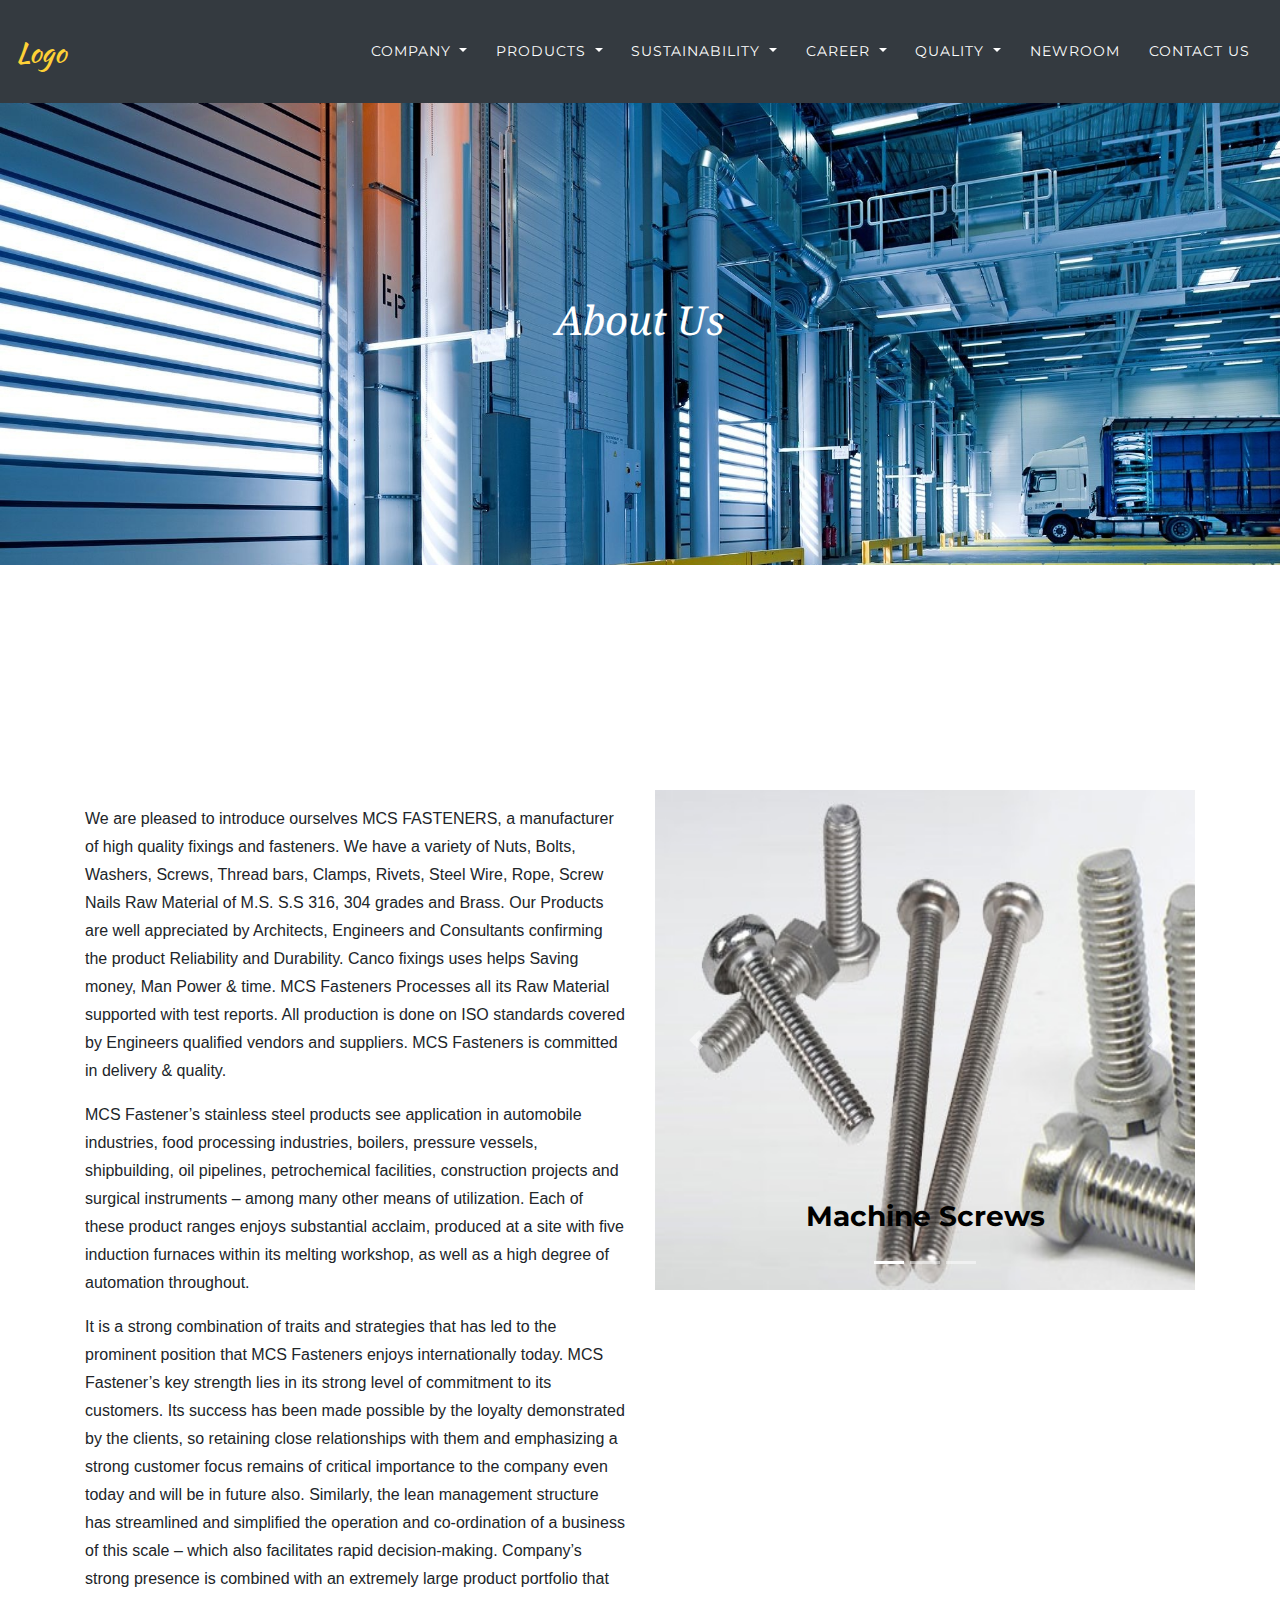
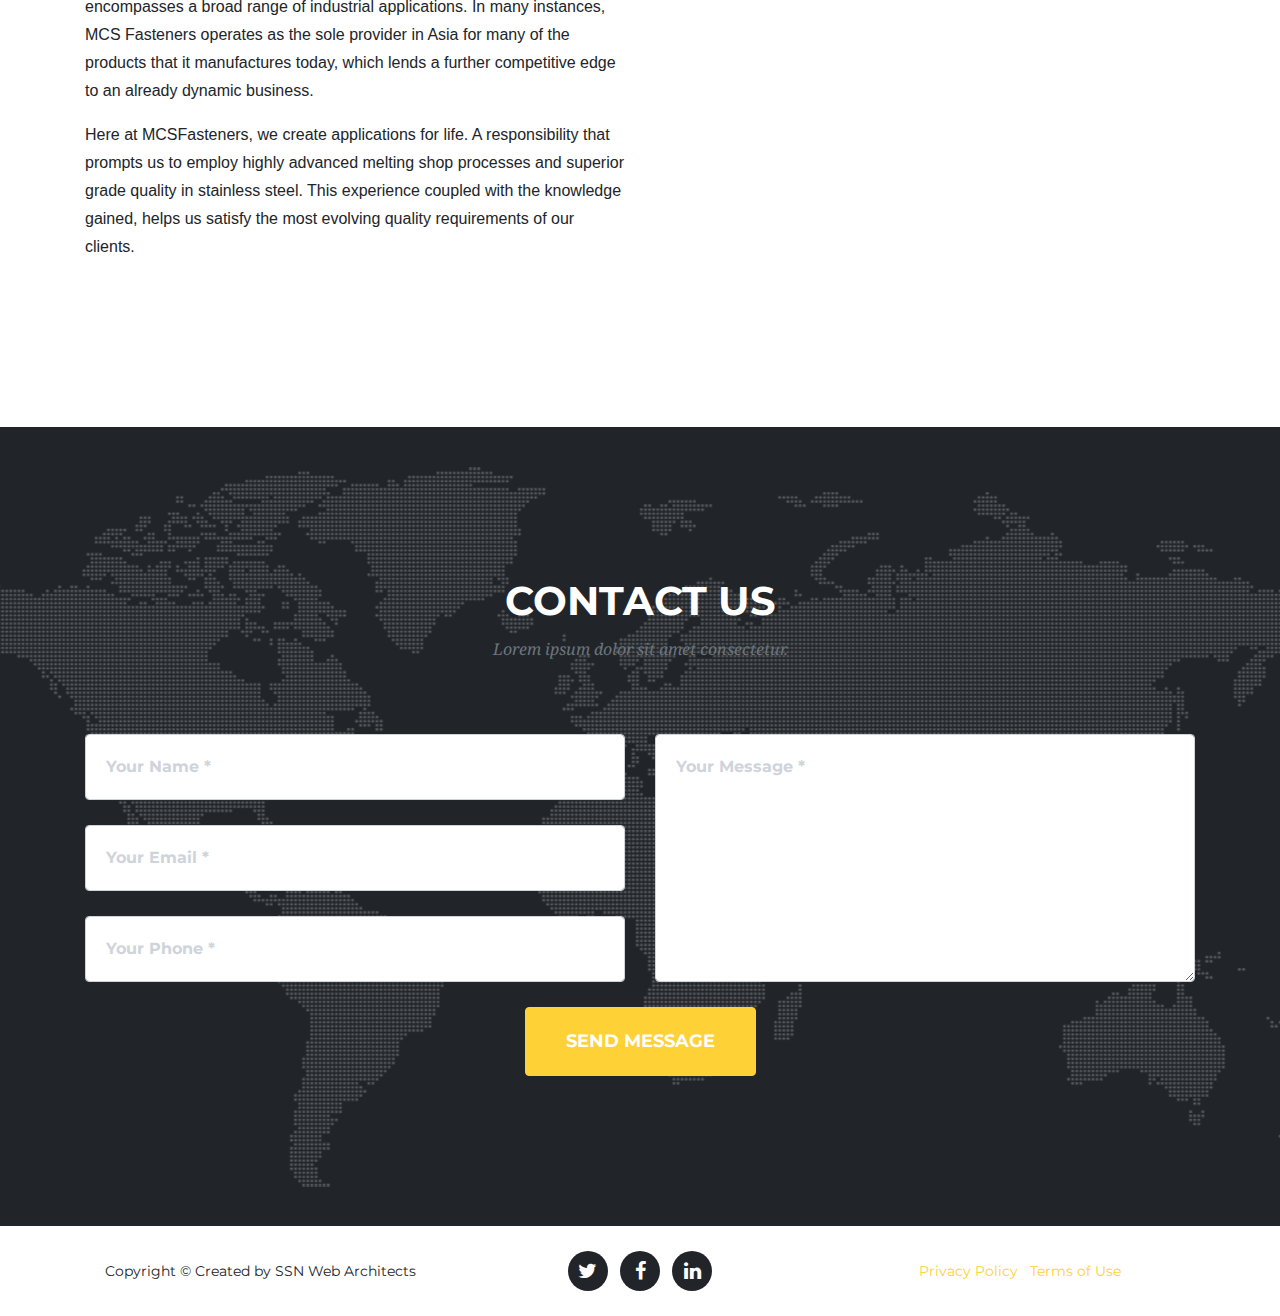
==== aboutus.html @ 5d130f18 "Changes done & Pages added" ====
<!DOCTYPE html>
<html lang="en">

  <head>
    <link rel="shortcut icon" type="image/png" href="img/logo.png"/>
    <meta charset="utf-8">
    <meta name="viewport" content="width=device-width, initial-scale=1, shrink-to-fit=no">
    <meta name="description" content="">
    <meta name="author" content="">

    <title>About us</title>

    <!-- Bootstrap core CSS -->
    <link href="vendor/bootstrap/css/bootstrap.min.css" rel="stylesheet">

    <!-- Custom fonts for this template -->
    <link href="vendor/font-awesome/css/font-awesome.min.css" rel="stylesheet" type="text/css">
    <link href="https://fonts.googleapis.com/css?family=Montserrat:400,700" rel="stylesheet" type="text/css">
    <link href='https://fonts.googleapis.com/css?family=Kaushan+Script' rel='stylesheet' type='text/css'>
    <link href='https://fonts.googleapis.com/css?family=Droid+Serif:400,700,400italic,700italic' rel='stylesheet' type='text/css'>
    <link href='https://fonts.googleapis.com/css?family=Roboto+Slab:400,100,300,700' rel='stylesheet' type='text/css'>

    <!-- Custom styles for this template -->
    <link href="css/agency.min.aboutus.css" rel="stylesheet">

  </head>

  <body id="page-top">

    <!-- Navigation -->
    <nav class="navbar navbar-expand-sm bg-dark navbar-dark fixed-top" id="mainNav">
      <!-- Brand -->
      <a class="navbar-brand js-scroll-trigger" href="index.html">Logo</a>


      <!-- Links -->
      <div class="collapse navbar-collapse" id="navbarResponsive">
      <ul class="navbar-nav text-uppercase ml-auto">
        <li class="nav-item dropdown">
          <a class="nav-link dropdown-toggle" href="#" id="navbardrop" data-toggle="dropdown">
            Company
          </a>
          <div class="dropdown-menu">
            <a class="dropdown-item js-scroll-trigger" href="#">About us</a>
            <a class="dropdown-item js-scroll-trigger" href="#">Our Vision</a>
            <a class="dropdown-item js-scroll-trigger" href="#">Our Managment</a>
            <a class="dropdown-item js-scroll-trigger" href="#">Our Milestone</a>
          </div>
        </li>
        <li class="nav-item dropdown">
          <a class="nav-link dropdown-toggle"  href="#" id="navbardrop" data-toggle="dropdown">
            Products
          </a>
          <div class="dropdown-menu">
            <a class="dropdown-item js-scroll-trigger" href="#">Product Range</a>
            <a class="dropdown-item js-scroll-trigger" href="#products">Stainless Steel Fasteners</a>
          </div>
        </li>

        <li class="nav-item dropdown">
          <a class="nav-link dropdown-toggle" href="#" id="navbardrop" data-toggle="dropdown">
            Sustainability
          </a>
          <div class="dropdown-menu">
            <a class="dropdown-item js-scroll-trigger" href="#">Infrastructure Development</a>
          </div>
        </li>

        <li class="nav-item dropdown">
          <a class="nav-link dropdown-toggle" href="#" id="navbardrop" data-toggle="dropdown">
            Career
          </a>
          <div class="dropdown-menu">
            <a class="dropdown-item js-scroll-trigger" href="#">Vision & Mission</a>
            <a class="dropdown-item js-scroll-trigger" href="#">HR values</a>
            <a class="dropdown-item js-scroll-trigger" href="#">Working with us</a>
          </div>
        </li>

        <li class="nav-item dropdown">
          <a class="nav-link dropdown-toggle" href="#" id="navbardrop" data-toggle="dropdown">
            Quality
          </a>
          <div class="dropdown-menu">
            <a class="dropdown-item js-scroll-trigger" href="#">Awards</a>
            <a class="dropdown-item js-scroll-trigger" href="#">Our Quality</a>
          </div>
        </li>

        <!-- Dropdown -->
        <li class="nav-item">
          <a class="nav-link js-scroll-trigger" href="#">Newroom</a>
        </li>
        <li class="nav-item">
          <a class="nav-link js-scroll-trigger" href="#">Contact us</a>
        </li>
      </ul>
      <div>
    </nav>

    <!-- Header -->
    <header class="masthead">
      <div class="container">
        <div class="intro-text">
          <div class="intro-lead-in">About Us</div>
          <!--
          <div class="intro-heading text-uppercase"></div>
          <a class="btn btn-primary btn-xl text-uppercase js-scroll-trigger" href="#services">Tell Me More</a>
        </div>
      -->
      </div>
    </header>

    <!-- Services -->
    <section id="services">
      <div class="container">
        <div class="row">
          <div class="col-lg-12 text-center">
            <h2 class="section-heading text-uppercase"></h2>
            <h3 class="section-subheading text-muted"></h3>
          </div>
        </div>
        <div class="row ">
          <div class="col-md-6">
            <h4 class="service-heading text-center"></h4>
            <p>
              We are pleased to introduce ourselves MCS FASTENERS, a manufacturer of high quality fixings and fasteners. We have a variety of Nuts, Bolts, Washers, Screws, Thread bars, Clamps, Rivets, Steel Wire, Rope, Screw Nails Raw Material of M.S. S.S 316, 304 grades and Brass. Our Products are well appreciated by Architects, Engineers and Consultants confirming the product Reliability and Durability. Canco fixings uses helps Saving money, Man Power & time. MCS Fasteners Processes all its Raw Material supported with test reports. All production is done on ISO standards covered by Engineers qualified vendors and suppliers. MCS Fasteners is committed in delivery & quality.
              <p>
                MCS Fastener’s stainless steel products see application in automobile industries, food processing industries, boilers, pressure vessels, shipbuilding, oil pipelines, petrochemical facilities, construction projects and surgical instruments – among many other means of utilization. Each of these product ranges enjoys substantial acclaim, produced at a site with five induction furnaces within its melting workshop, as well as a high degree of automation throughout.
              </p>
              <p>
                It is a strong combination of traits and strategies that has led to the prominent position that MCS Fasteners enjoys internationally today. MCS Fastener’s key strength lies in its strong level of commitment to its customers. Its success has been made possible by the loyalty demonstrated by the clients, so retaining close relationships with them and emphasizing a strong customer focus remains of critical importance to the company even today and will be in future also. Similarly, the lean management structure has streamlined and simplified the operation and co-ordination of a business of this scale – which also facilitates rapid decision-making. Company’s strong presence is combined with an extremely large product portfolio that encompasses a broad range of industrial applications. In many instances, MCS Fasteners operates as the sole provider in Asia for many of the products that it manufactures today, which lends a further competitive edge to an already dynamic business.
              </p>
              <p>
                Here at MCSFasteners, we create applications for life. A responsibility that prompts us to employ highly advanced melting shop processes and superior grade quality in stainless steel.  This experience coupled with the knowledge gained, helps us satisfy the most evolving quality requirements of our clients.
              </p>
          </div>
          <div class="col-md-6">
            <div id="demo" class="carousel slide" data-ride="carousel">
      <ul class="carousel-indicators">
        <li data-target="#demo" data-slide-to="0" class="active"></li>
        <li data-target="#demo" data-slide-to="1"></li>
        <li data-target="#demo" data-slide-to="2"></li>
      </ul>
      <div class="carousel-inner">
        <div class="carousel-item active">
          <img src="img/machinescrews.jpg" alt="Los Angeles" width="1100" height="500">
          <div class="carousel-caption">
            <h3 style="color:black">Machine Screws</h3>
            <p></p>
          </div>
        </div>
        <div class="carousel-item">
          <img src="img/studs.jpg" alt="New York" width="1100" height="500">
          <div class="carousel-caption">
            <h3>Studs</h3>
            <p></p>
          </div>
        </div>
        <div class="carousel-item">
          <img src="img/selftappingscrews.jpg" alt="Chicago" width="1100" height="500">
          <div class="carousel-caption">
            <h3>Self-Tapping Screws</h3>
            <p></p>
          </div>
        </div>
        <div class="carousel-item">
          <img src="img/rivets.png" alt="Chicago" width="1100" height="500">
          <div class="carousel-caption">
            <h3 style="color:black">Rivets, Nuts & Washers</h3>
            <p></p>
          </div>
        </div>
        <div class="carousel-item">
          <img src="img/hex.jpg" alt="New York" width="1100" height="500">
          <div class="carousel-caption">
            <h3>Hex Bolts</h3>
            <p></p>
          </div>
        </div>
      </div>
      <a class="carousel-control-prev" href="#demo" data-slide="prev">
        <span class="carousel-control-prev-icon"></span>
      </a>
      <a class="carousel-control-next" href="#demo" data-slide="next">
        <span class="carousel-control-next-icon"></span>
      </a>
    </div>
          </div>
        </div>
      </div>
    </section>



    <!-- Contact -->
    <section id="contact">
      <div class="container">
        <div class="row">
          <div class="col-lg-12 text-center">
            <h2 class="section-heading text-uppercase">Contact Us</h2>
            <h3 class="section-subheading text-muted">Lorem ipsum dolor sit amet consectetur.</h3>
          </div>
        </div>
        <div class="row">
          <div class="col-lg-12">
            <form id="contactForm" name="sentMessage" novalidate="novalidate">
              <div class="row">
                <div class="col-md-6">
                  <div class="form-group">
                    <input class="form-control" id="name" type="text" placeholder="Your Name *" required="required" data-validation-required-message="Please enter your name.">
                    <p class="help-block text-danger"></p>
                  </div>
                  <div class="form-group">
                    <input class="form-control" id="email" type="email" placeholder="Your Email *" required="required" data-validation-required-message="Please enter your email address.">
                    <p class="help-block text-danger"></p>
                  </div>
                  <div class="form-group">
                    <input class="form-control" id="phone" type="tel" placeholder="Your Phone *" required="required" data-validation-required-message="Please enter your phone number.">
                    <p class="help-block text-danger"></p>
                  </div>
                </div>
                <div class="col-md-6">
                  <div class="form-group">
                    <textarea class="form-control" id="message" placeholder="Your Message *" required="required" data-validation-required-message="Please enter a message."></textarea>
                    <p class="help-block text-danger"></p>
                  </div>
                </div>
                <div class="clearfix"></div>
                <div class="col-lg-12 text-center">
                  <div id="success"></div>
                  <button id="sendMessageButton" class="btn btn-primary btn-xl text-uppercase" type="submit">Send Message</button>
                </div>
              </div>
            </form>
          </div>
        </div>
      </div>
    </section>

    <!-- Footer -->
    <footer>
      <div class="container">
        <div class="row">
          <div class="col-md-4">
            <span class="copyright">Copyright &copy; Created by SSN Web Architects</span>
          </div>
          <div class="col-md-4">
            <ul class="list-inline social-buttons">
              <li class="list-inline-item">
                <a href="#">
                  <i class="fa fa-twitter"></i>
                </a>
              </li>
              <li class="list-inline-item">
                <a href="#">
                  <i class="fa fa-facebook"></i>
                </a>
              </li>
              <li class="list-inline-item">
                <a href="#">
                  <i class="fa fa-linkedin"></i>
                </a>
              </li>
            </ul>
          </div>
          <div class="col-md-4">
            <ul class="list-inline quicklinks">
              <li class="list-inline-item">
                <a href="#">Privacy Policy</a>
              </li>
              <li class="list-inline-item">
                <a href="#">Terms of Use</a>
              </li>
            </ul>
          </div>
        </div>
      </div>
    </footer>

    <!-- Facilities Modals -->



    <!-- Bootstrap core JavaScript -->
    <script src="vendor/jquery/jquery.min.js"></script>
    <script src="vendor/bootstrap/js/bootstrap.bundle.min.js"></script>

    <!-- Plugin JavaScript -->
    <script src="vendor/jquery-easing/jquery.easing.min.js"></script>

    <!-- Contact form JavaScript -->
    <script src="js/jqBootstrapValidation.js"></script>
    <script src="js/contact_me.js"></script>

    <!-- Custom scripts for this template -->
    <script src="js/agency.min.js"></script>

  </body>

</html>
---- css/agency.min.aboutus.css ----
*/body{overflow-x:hidden;font-family:'Roboto Slab','Helvetica Neue',Helvetica,Arial,sans-serif}p{line-height:1.75}a{color:#fed136}a:hover{color:#fec503}.text-primary{color:#fed136!important}h1,h2,h3,h4,h5,h6{font-weight:700;font-family:Montserrat,'Helvetica Neue',Helvetica,Arial,sans-serif}section{padding:100px 0}section h2.section-heading{font-size:40px;margin-top:0;margin-bottom:15px}section h3.section-subheading{font-size:16px;font-weight:400;font-style:italic;margin-bottom:75px;text-transform:none;font-family:'Droid Serif','Helvetica Neue',Helvetica,Arial,sans-serif}@media (min-width:768px){section{padding:150px 0}}.btn{font-family:Montserrat,'Helvetica Neue',Helvetica,Arial,sans-serif;font-weight:700}.btn-xl{font-size:18px;padding:20px 40px}.btn-primary{background-color:#fed136;border-color:#fed136}.btn-primary:active,.btn-primary:focus,.btn-primary:hover{background-color:#fec810!important;border-color:#fec810!important;color:#fff}.btn-primary:active,.btn-primary:focus{box-shadow:0 0 0 .2rem rgba(254,209,55,.5)!important}::-moz-selection{background:#fed136;text-shadow:none}::selection{background:#fed136;text-shadow:none}img::selection{background:0 0}img::-moz-selection{background:0 0}#mainNav{background-color:#212529}#mainNav .navbar-toggler{font-size:12px;right:0;padding:13px;text-transform:uppercase;color:#fff;border:0;background-color:#fed136;font-family:Montserrat,'Helvetica Neue',Helvetica,Arial,sans-serif}#mainNav .navbar-brand{color:#fed136;font-family:'Kaushan Script','Helvetica Neue',Helvetica,Arial,cursive}#mainNav .navbar-brand.active,#mainNav .navbar-brand:active,#mainNav .navbar-brand:focus,#mainNav .navbar-brand:hover{color:#fec503}#mainNav .navbar-nav .nav-item .nav-link{font-size:90%;font-weight:400;padding:.75em 0;letter-spacing:1px;color:#fff;font-family:Montserrat,'Helvetica Neue',Helvetica,Arial,sans-serif}#mainNav .navbar-nav .nav-item .nav-link.active,#mainNav .navbar-nav .nav-item .nav-link:hover{color:#fed136}@media (min-width:992px){#mainNav{padding-top:25px;padding-bottom:25px;-webkit-transition:padding-top .3s,padding-bottom .3s;-moz-transition:padding-top .3s,padding-bottom .3s;transition:padding-top .3s,padding-bottom .3s;border:none;background-color:transparent}#mainNav .navbar-brand{font-size:1.75em;-webkit-transition:all .3s;-moz-transition:all .3s;transition:all .3s}#mainNav .navbar-nav .nav-item .nav-link{padding:1.1em 1em!important}#mainNav.navbar-shrink{padding-top:0;padding-bottom:0;background-color:#212529}#mainNav.navbar-shrink .navbar-brand{font-size:1.25em;padding:12px 0}}header.masthead{text-align:center;color:#fff;background-image:url(../img/infra.jpg);background-repeat:no-repeat;background-attachment:scroll;background-position:center center;-webkit-background-size:cover;-moz-background-size:cover;-o-background-size:cover;background-size:cover}header.masthead .intro-text{padding-top:150px;padding-bottom:100px}header.masthead .intro-text .intro-lead-in{font-size:22px;font-style:italic;line-height:22px;margin-bottom:25px;font-family:'Droid Serif','Helvetica Neue',Helvetica,Arial,sans-serif}header.masthead .intro-text .intro-heading{font-size:50px;font-weight:700;line-height:50px;margin-bottom:25px;font-family:Montserrat,'Helvetica Neue',Helvetica,Arial,sans-serif}@media (min-width:768px){header.masthead .intro-text{padding-top:300px;padding-bottom:200px}header.masthead .intro-text .intro-lead-in{font-size:40px;font-style:italic;line-height:40px;margin-bottom:25px;font-family:'Droid Serif','Helvetica Neue',Helvetica,Arial,sans-serif}header.masthead .intro-text .intro-heading{font-size:75px;font-weight:700;line-height:75px;margin-bottom:50px;font-family:Montserrat,'Helvetica Neue',Helvetica,Arial,sans-serif}}.service-heading{margin:15px 0;text-transform:none}#portfolio .portfolio-item{right:0;margin:0 0 15px}#portfolio .portfolio-item .portfolio-link{position:relative;display:block;max-width:400px;margin:0 auto;cursor:pointer}#portfolio .portfolio-item .portfolio-link .portfolio-hover{position:absolute;width:100%;height:100%;-webkit-transition:all ease .5s;-moz-transition:all ease .5s;transition:all ease .5s;opacity:0;background:rgba(254,209,54,.9)}#portfolio .portfolio-item .portfolio-link .portfolio-hover:hover{opacity:1}#portfolio .portfolio-item .portfolio-link .portfolio-hover .portfolio-hover-content{font-size:20px;position:absolute;top:50%;width:100%;height:20px;margin-top:-12px;text-align:center;color:#fff}#portfolio .portfolio-item .portfolio-link .portfolio-hover .portfolio-hover-content i{margin-top:-12px}#portfolio .portfolio-item .portfolio-link .portfolio-hover .portfolio-hover-content h3,#portfolio .portfolio-item .portfolio-link .portfolio-hover .portfolio-hover-content h4{margin:0}#portfolio .portfolio-item .portfolio-caption{max-width:400px;margin:0 auto;padding:25px;text-align:center;background-color:#fff}#portfolio .portfolio-item .portfolio-caption h4{margin:0;text-transform:none}#portfolio .portfolio-item .portfolio-caption p{font-size:16px;font-style:italic;margin:0;font-family:'Droid Serif','Helvetica Neue',Helvetica,Arial,sans-serif}#portfolio *{z-index:2}@media (min-width:767px){#portfolio .portfolio-item{margin:0 0 30px}}.portfolio-modal{padding-right:0!important}.portfolio-modal .modal-dialog{margin:1rem;max-width:100vw}.portfolio-modal .modal-content{padding:100px 0;text-align:center}.portfolio-modal .modal-content h2{font-size:3em;margin-bottom:15px}.portfolio-modal .modal-content p{margin-bottom:30px}.portfolio-modal .modal-content p.item-intro{font-size:16px;font-style:italic;margin:20px 0 30px;font-family:'Droid Serif','Helvetica Neue',Helvetica,Arial,sans-serif}.portfolio-modal .modal-content ul.list-inline{margin-top:0;margin-bottom:30px}.portfolio-modal .modal-content img{margin-bottom:30px}.portfolio-modal .modal-content button{cursor:pointer}.portfolio-modal .close-modal{position:absolute;top:25px;right:25px;width:75px;height:75px;cursor:pointer;background-color:transparent}.portfolio-modal .close-modal:hover{opacity:.3}.portfolio-modal .close-modal .lr{z-index:1051;width:1px;height:75px;margin-left:35px;-webkit-transform:rotate(45deg);-ms-transform:rotate(45deg);transform:rotate(45deg);background-color:#212529}.portfolio-modal .close-modal .lr .rl{z-index:1052;width:1px;height:75px;-webkit-transform:rotate(90deg);-ms-transform:rotate(90deg);transform:rotate(90deg);background-color:#212529}.timeline{position:relative;padding:0;list-style:none}.timeline:before{position:absolute;top:0;bottom:0;left:40px;width:2px;margin-left:-1.5px;content:'';background-color:#e9ecef}.timeline>li{position:relative;min-height:50px;margin-bottom:50px}.timeline>li:after,.timeline>li:before{display:table;content:' '}.timeline>li:after{clear:both}.timeline>li .timeline-panel{position:relative;float:right;width:100%;padding:0 20px 0 100px;text-align:left}.timeline>li .timeline-panel:before{right:auto;left:-15px;border-right-width:15px;border-left-width:0}.timeline>li .timeline-panel:after{right:auto;left:-14px;border-right-width:14px;border-left-width:0}.timeline>li .timeline-image{position:absolute;z-index:100;left:0;width:80px;height:80px;margin-left:0;text-align:center;color:#fff;border:7px solid #e9ecef;border-radius:100%;background-color:#fed136}.timeline>li .timeline-image h4{font-size:10px;line-height:14px;margin-top:12px}.timeline>li.timeline-inverted>.timeline-panel{float:right;padding:0 20px 0 100px;text-align:left}.timeline>li.timeline-inverted>.timeline-panel:before{right:auto;left:-15px;border-right-width:15px;border-left-width:0}.timeline>li.timeline-inverted>.timeline-panel:after{right:auto;left:-14px;border-right-width:14px;border-left-width:0}.timeline>li:last-child{margin-bottom:0}.timeline .timeline-heading h4{margin-top:0;color:inherit}.timeline .timeline-heading h4.subheading{text-transform:none}.timeline .timeline-body>p,.timeline .timeline-body>ul{margin-bottom:0}@media (min-width:768px){.timeline:before{left:50%}.timeline>li{min-height:100px;margin-bottom:100px}.timeline>li .timeline-panel{float:left;width:41%;padding:0 20px 20px 30px;text-align:right}.timeline>li .timeline-image{left:50%;width:100px;height:100px;margin-left:-50px}.timeline>li .timeline-image h4{font-size:13px;line-height:18px;margin-top:16px}.timeline>li.timeline-inverted>.timeline-panel{float:right;padding:0 30px 20px 20px;text-align:left}}@media (min-width:992px){.timeline>li{min-height:150px}.timeline>li .timeline-panel{padding:0 20px 20px}.timeline>li .timeline-image{width:150px;height:150px;margin-left:-75px}.timeline>li .timeline-image h4{font-size:18px;line-height:26px;margin-top:30px}.timeline>li.timeline-inverted>.timeline-panel{padding:0 20px 20px}}@media (min-width:1200px){.timeline>li{min-height:170px}.timeline>li .timeline-panel{padding:0 20px 20px 100px}.timeline>li .timeline-image{width:170px;height:170px;margin-left:-85px}.timeline>li .timeline-image h4{margin-top:40px}.timeline>li.timeline-inverted>.timeline-panel{padding:0 100px 20px 20px}}.team-member{margin-bottom:50px;text-align:center}.team-member img{width:225px;height:225px;border:7px solid #fff}.team-member h4{margin-top:25px;margin-bottom:0;text-transform:none}.team-member p{margin-top:0}section#contact{background-color:#212529;background-image:url(../img/map-image.png);background-repeat:no-repeat;background-position:center}section#contact .section-heading{color:#fff}section#contact .form-group{margin-bottom:25px}section#contact .form-group input,section#contact .form-group textarea{padding:20px}section#contact .form-group input.form-control{height:auto}section#contact .form-group textarea.form-control{height:248px}section#contact .form-control:focus{border-color:#fed136;box-shadow:none}section#contact ::-webkit-input-placeholder{font-weight:700;color:#ced4da;font-family:Montserrat,'Helvetica Neue',Helvetica,Arial,sans-serif}section#contact :-moz-placeholder{font-weight:700;color:#ced4da;font-family:Montserrat,'Helvetica Neue',Helvetica,Arial,sans-serif}section#contact ::-moz-placeholder{font-weight:700;color:#ced4da;font-family:Montserrat,'Helvetica Neue',Helvetica,Arial,sans-serif}section#contact :-ms-input-placeholder{font-weight:700;color:#ced4da;font-family:Montserrat,'Helvetica Neue',Helvetica,Arial,sans-serif}footer{padding:25px 0;text-align:center}footer span.copyright{font-size:90%;line-height:40px;text-transform:none;font-family:Montserrat,'Helvetica Neue',Helvetica,Arial,sans-serif}footer ul.quicklinks{font-size:90%;line-height:40px;margin-bottom:0;text-transform:none;font-family:Montserrat,'Helvetica Neue',Helvetica,Arial,sans-serif}ul.social-buttons{margin-bottom:0}ul.social-buttons li a{font-size:20px;line-height:40px;display:block;width:40px;height:40px;-webkit-transition:all .3s;-moz-transition:all .3s;transition:all .3s;color:#fff;border-radius:100%;outline:0;background-color:#212529}ul.social-buttons li a:active,ul.social-buttons li a:focus,ul.social-buttons li a:hover{background-color:#fed136}
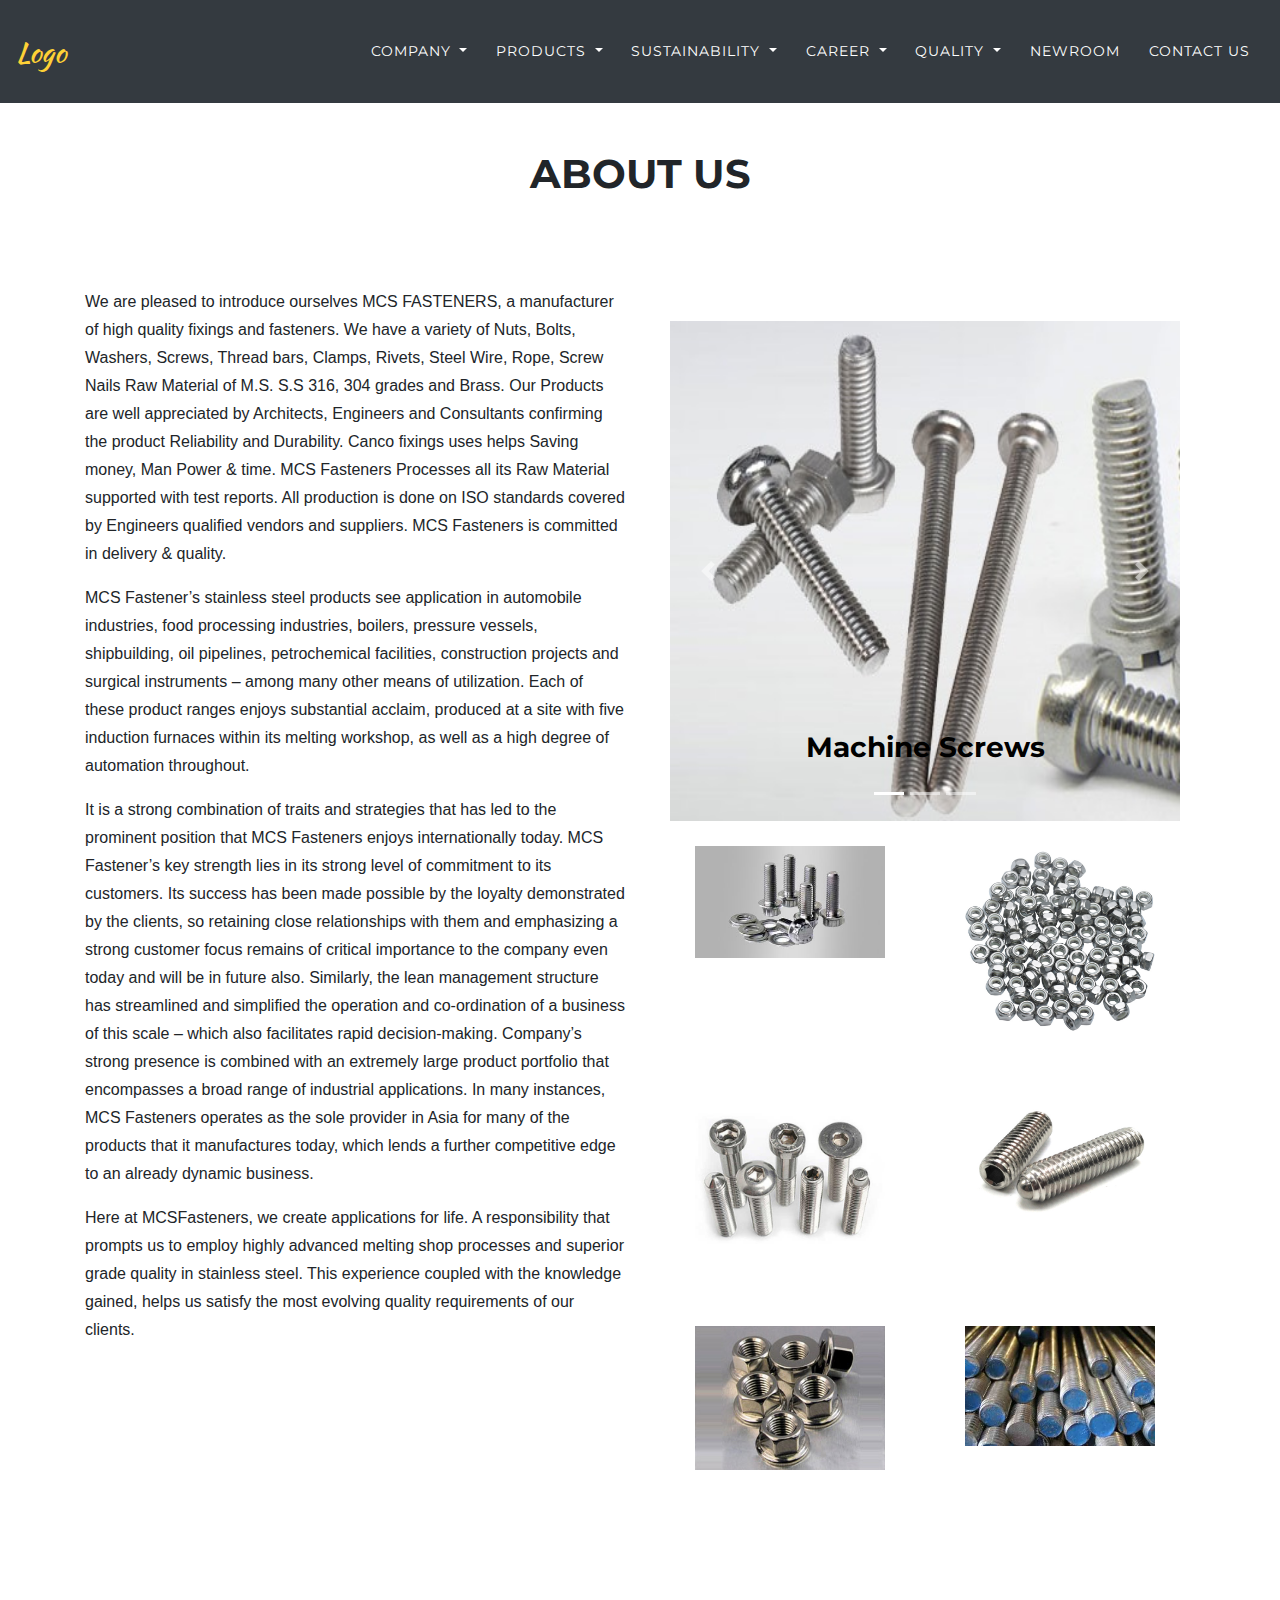
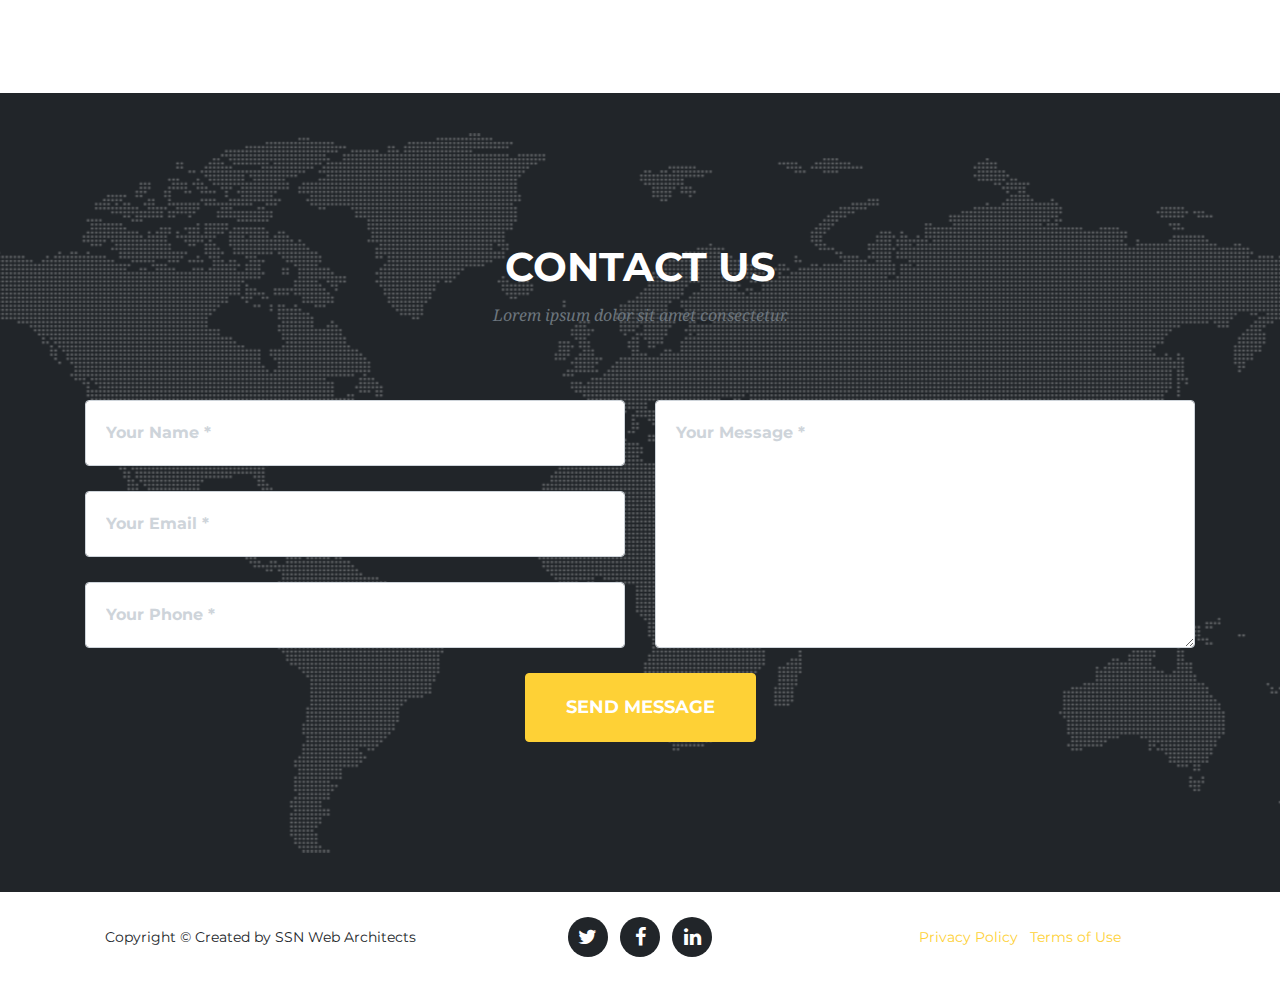
==== commit 6e54e855: "Images changed." ====
--- a/aboutus.html
+++ b/aboutus.html
@@ -99,24 +99,14 @@
     </nav>
 
     <!-- Header -->
-    <header class="masthead">
-      <div class="container">
-        <div class="intro-text">
-          <div class="intro-lead-in">About Us</div>
-          <!--
-          <div class="intro-heading text-uppercase"></div>
-          <a class="btn btn-primary btn-xl text-uppercase js-scroll-trigger" href="#services">Tell Me More</a>
-        </div>
-      -->
-      </div>
-    </header>
+
 
     <!-- Services -->
-    <section id="services">
+    <section id="Clientele">
       <div class="container">
         <div class="row">
           <div class="col-lg-12 text-center">
-            <h2 class="section-heading text-uppercase"></h2>
+            <h2 class="section-heading text-uppercase">About Us</h2>
             <h3 class="section-subheading text-muted"></h3>
           </div>
         </div>
@@ -136,60 +126,101 @@
               </p>
           </div>
           <div class="col-md-6">
-            <div id="demo" class="carousel slide" data-ride="carousel">
-      <ul class="carousel-indicators">
-        <li data-target="#demo" data-slide-to="0" class="active"></li>
-        <li data-target="#demo" data-slide-to="1"></li>
-        <li data-target="#demo" data-slide-to="2"></li>
-      </ul>
-      <div class="carousel-inner">
-        <div class="carousel-item active">
-          <img src="img/machinescrews.jpg" alt="Los Angeles" width="1100" height="500">
-          <div class="carousel-caption">
-            <h3 style="color:black">Machine Screws</h3>
-            <p></p>
-          </div>
-        </div>
-        <div class="carousel-item">
-          <img src="img/studs.jpg" alt="New York" width="1100" height="500">
-          <div class="carousel-caption">
-            <h3>Studs</h3>
-            <p></p>
-          </div>
-        </div>
-        <div class="carousel-item">
-          <img src="img/selftappingscrews.jpg" alt="Chicago" width="1100" height="500">
-          <div class="carousel-caption">
-            <h3>Self-Tapping Screws</h3>
-            <p></p>
-          </div>
-        </div>
-        <div class="carousel-item">
-          <img src="img/rivets.png" alt="Chicago" width="1100" height="500">
-          <div class="carousel-caption">
-            <h3 style="color:black">Rivets, Nuts & Washers</h3>
-            <p></p>
-          </div>
-        </div>
-        <div class="carousel-item">
-          <img src="img/hex.jpg" alt="New York" width="1100" height="500">
-          <div class="carousel-caption">
-            <h3>Hex Bolts</h3>
-            <p></p>
+            <section class="py-5">
+              <div class="container">
+                <div class="row">
+                  <div class="col-md-12 col-sm-12">
+                  <div id="demo" class="carousel slide" data-ride="carousel">
+            <ul class="carousel-indicators">
+              <li data-target="#demo" data-slide-to="0" class="active"></li>
+              <li data-target="#demo" data-slide-to="1"></li>
+              <li data-target="#demo" data-slide-to="2"></li>
+            </ul>
+            <div class="carousel-inner">
+              <div class="carousel-item active">
+                <img src="img/machinescrews.jpg" alt="Los Angeles" width="1100" height="500">
+                <div class="carousel-caption">
+                  <h3 style="color:black">Machine Screws</h3>
+                  <p></p>
+                </div>
+              </div>
+              <div class="carousel-item">
+                <img src="img/studs.jpg" alt="New York" width="1100" height="500">
+                <div class="carousel-caption">
+                  <h3>Studs</h3>
+                  <p></p>
+                </div>
+              </div>
+              <div class="carousel-item">
+                <img src="img/selftappingscrews.jpg" alt="Chicago" width="1100" height="500">
+                <div class="carousel-caption">
+                  <h3>Self-Tapping Screws</h3>
+                  <p></p>
+                </div>
+              </div>
+              <div class="carousel-item">
+                <img src="img/rivets.png" alt="Chicago" width="1100" height="500">
+                <div class="carousel-caption">
+                  <h3 style="color:black">Rivets, Nuts & Washers</h3>
+                  <p></p>
+                </div>
+              </div>
+              <div class="carousel-item">
+                <img src="img/hex.jpg" alt="New York" width="1100" height="500">
+                <div class="carousel-caption">
+                  <h3>Hex Bolts</h3>
+                  <p></p>
+                </div>
+              </div>
+            </div>
+            <a class="carousel-control-prev" href="#demo" data-slide="prev">
+              <span class="carousel-control-prev-icon"></span>
+            </a>
+            <a class="carousel-control-next" href="#demo" data-slide="next">
+              <span class="carousel-control-next-icon"></span>
+            </a>
+          </div>
+                  </div>
+                  <div class="col-md-6 col-sm-6">
+                    <a href="#">
+                      <img class="img-fluid d-block mx-auto" src="img/about1.jpg" alt="" style="padding: 25px;"	>
+                    </a>
+                  </div>
+                  <div class="col-md-6 col-sm-6">
+                    <a href="#">
+                      <img class="img-fluid d-block mx-auto" src="img/about2.jpg" alt="" style="padding: 25px;"	>
+                    </a>
+                  </div>
+                  <div class="col-md-6 col-sm-6">
+                    <a href="#">
+                      <img class="img-fluid d-block mx-auto" src="img/about3.jpg" alt="" style="padding: 25px;"	>
+                    </a>
+                  </div>
+                  <div class="col-md-6 col-sm-6">
+                    <a href="#">
+                      <img class="img-fluid d-block mx-auto" src="img/about4.jpg" alt="" style="padding: 25px;">
+                    </a>
+                  </div>
+                  <div class="col-md-6 col-sm-6">
+                    <a href="#">
+                      <img class="img-fluid d-block mx-auto" src="img/about5.jpg" alt="" style="padding: 25px;">
+                    </a>
+                  </div>
+                  <div class="col-md-6 col-sm-6">
+                    <a href="#">
+                      <img class="img-fluid d-block mx-auto" src="img/about6.jpg" alt="" style="padding: 25px;">
+                    </a>
+                  </div>
+
+                </div>
+              </div>
+            </section>
+
+          </div>
+            </section>
           </div>
         </div>
       </div>
-      <a class="carousel-control-prev" href="#demo" data-slide="prev">
-        <span class="carousel-control-prev-icon"></span>
-      </a>
-      <a class="carousel-control-next" href="#demo" data-slide="next">
-        <span class="carousel-control-next-icon"></span>
-      </a>
-    </div>
-          </div>
-        </div>
-      </div>
-    </section>
 
 
 
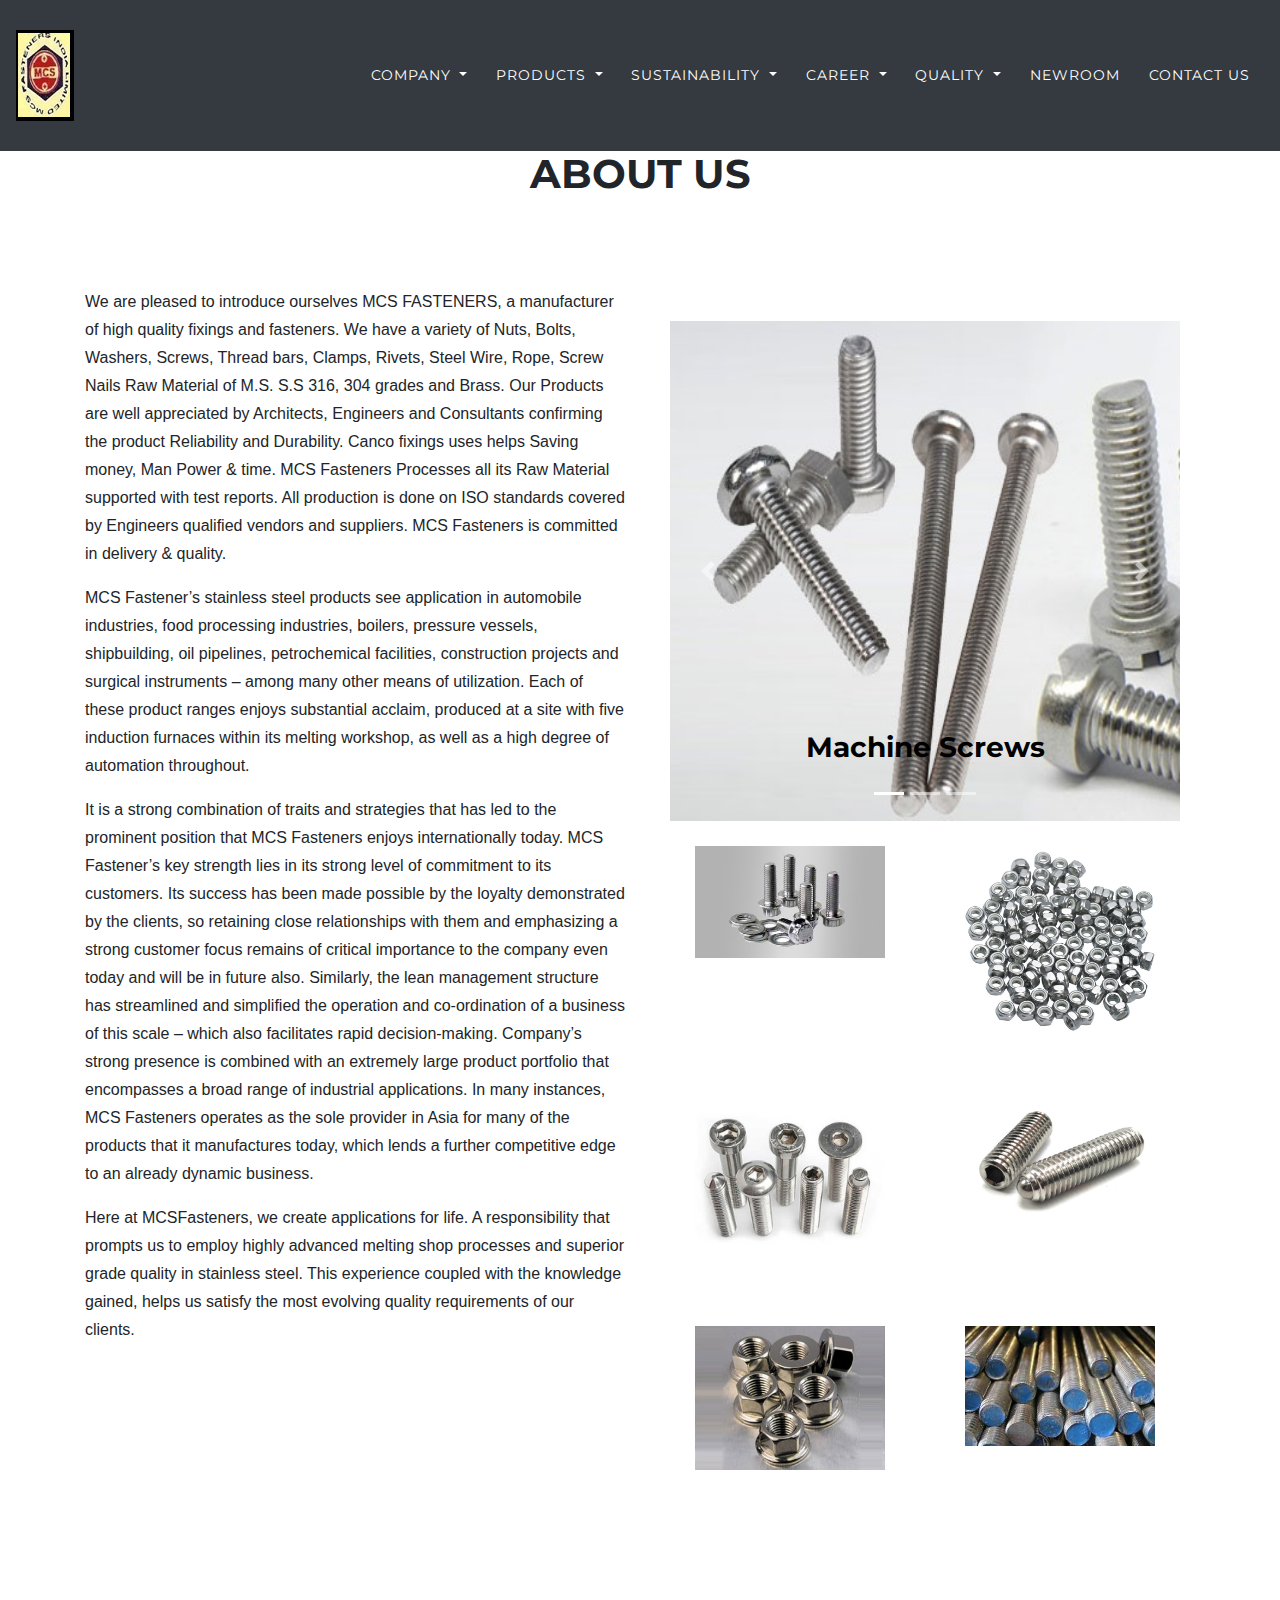
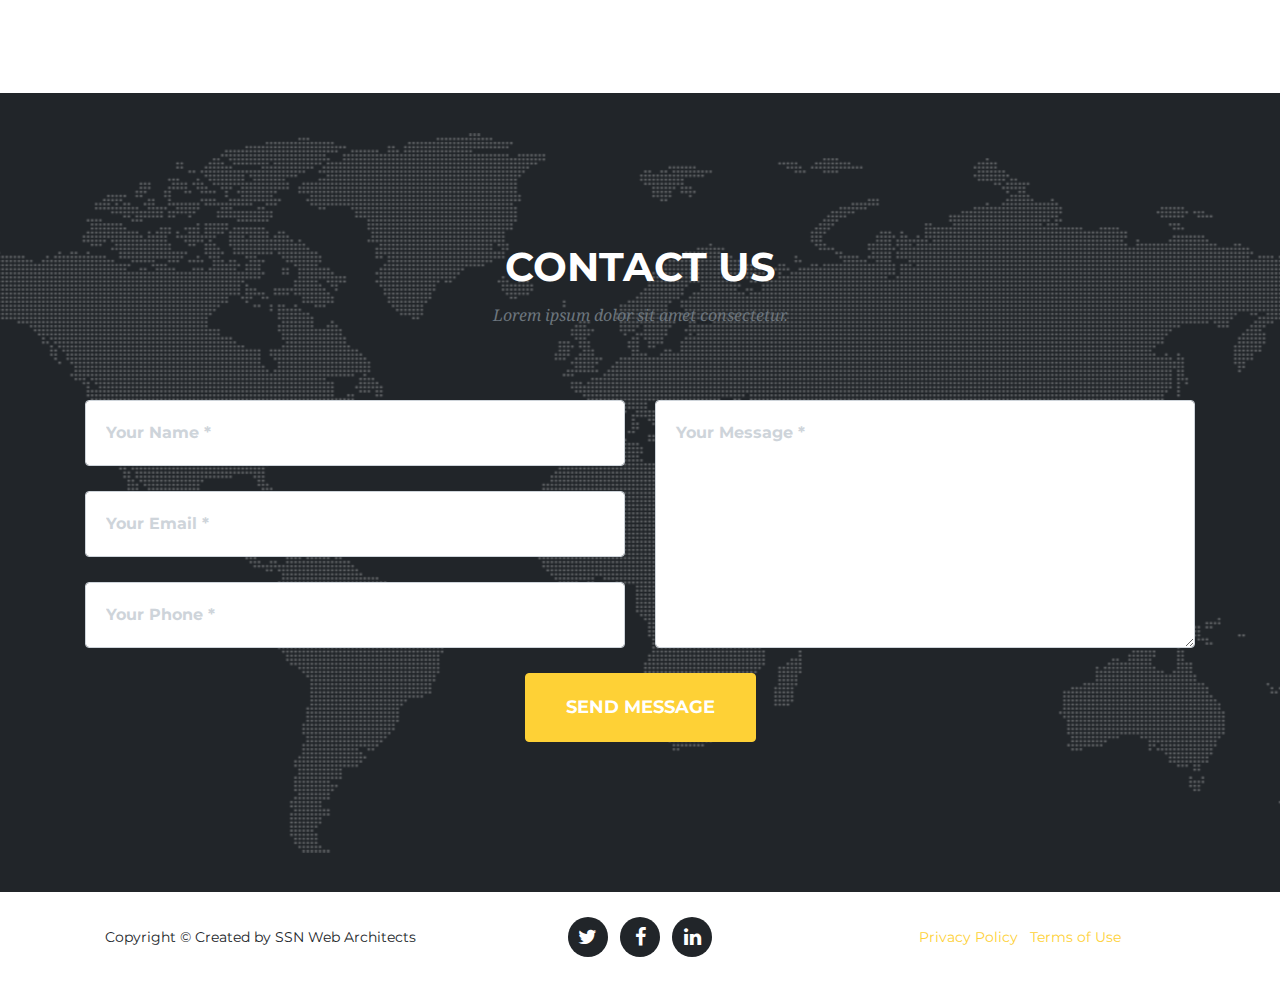
==== commit 15fc5d81: "Added[Logo,slider,images]" ====
--- a/aboutus.html
+++ b/aboutus.html
@@ -30,7 +30,9 @@
     <!-- Navigation -->
     <nav class="navbar navbar-expand-sm bg-dark navbar-dark fixed-top" id="mainNav">
       <!-- Brand -->
-      <a class="navbar-brand js-scroll-trigger" href="index.html">Logo</a>
+      <a class="navbar-brand js-scroll-trigger" href="index.html">
+        <img src="img/mcs.png" alt="MCS Fasteners">
+      </a>
 
 
       <!-- Links -->
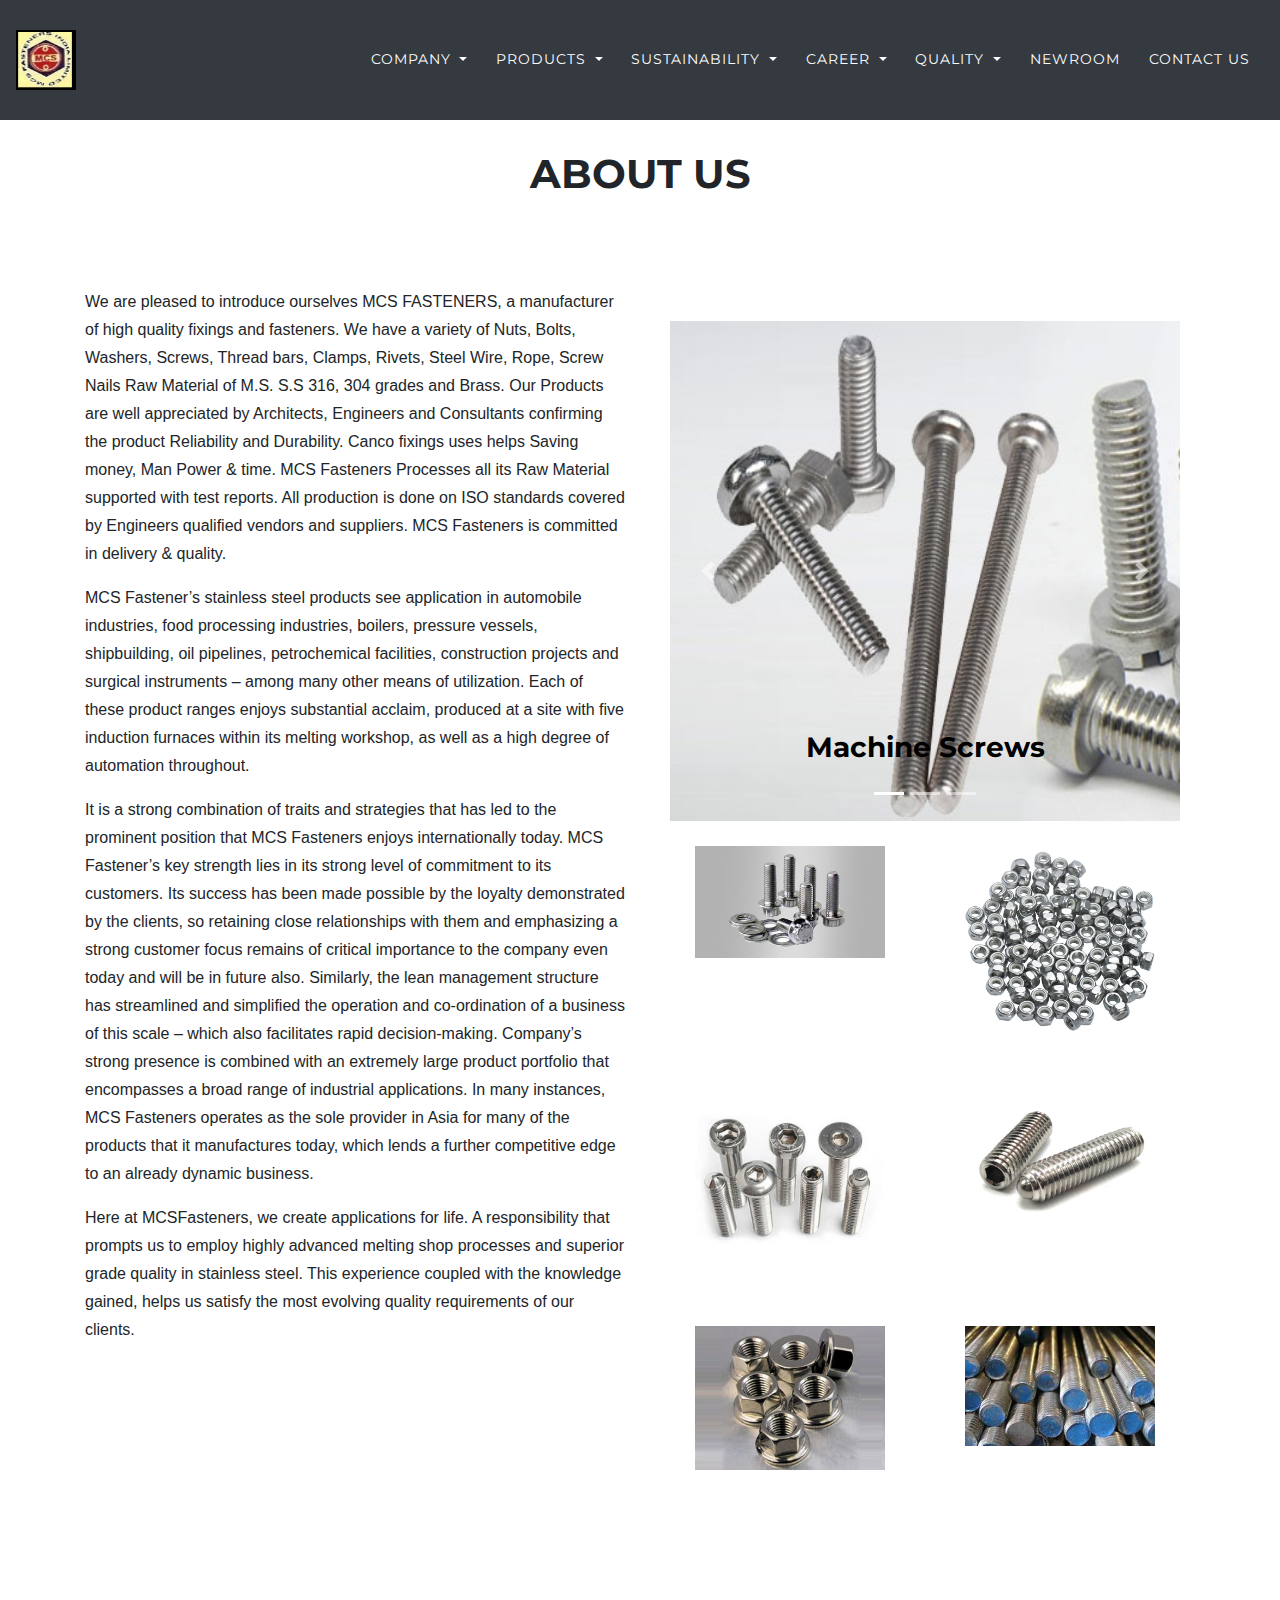
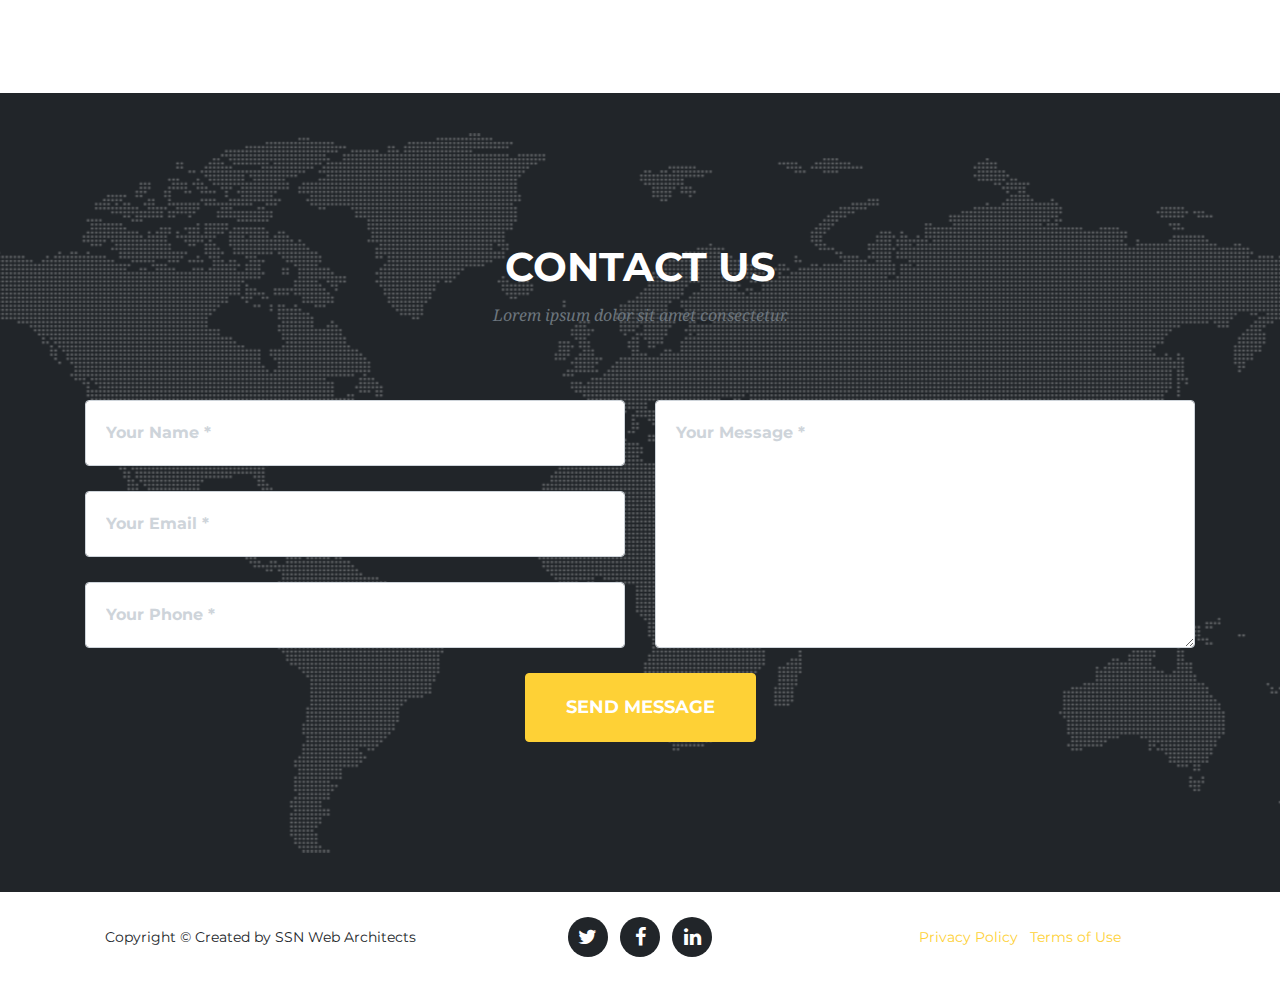
==== commit 979fe80f: "Fixed[Logo,font]" ====
--- a/aboutus.html
+++ b/aboutus.html
@@ -31,7 +31,7 @@
     <nav class="navbar navbar-expand-sm bg-dark navbar-dark fixed-top" id="mainNav">
       <!-- Brand -->
       <a class="navbar-brand js-scroll-trigger" href="index.html">
-        <img src="img/mcs.png" alt="MCS Fasteners">
+        <img src="img/mcs.png" alt="MCS Fasteners" style="width:60px;height:60px;">
       </a>
 
 
@@ -44,8 +44,8 @@
           </a>
           <div class="dropdown-menu">
             <a class="dropdown-item js-scroll-trigger" href="#">About us</a>
-            <a class="dropdown-item js-scroll-trigger" href="#">Our Vision</a>
-            <a class="dropdown-item js-scroll-trigger" href="#">Our Managment</a>
+            <a class="dropdown-item js-scroll-trigger" href="vision.html">Our Vision</a>
+            <a class="dropdown-item js-scroll-trigger" href="managment.html">Our Managment</a>
             <a class="dropdown-item js-scroll-trigger" href="#">Our Milestone</a>
           </div>
         </li>
@@ -54,8 +54,8 @@
             Products
           </a>
           <div class="dropdown-menu">
-            <a class="dropdown-item js-scroll-trigger" href="#">Product Range</a>
-            <a class="dropdown-item js-scroll-trigger" href="#products">Stainless Steel Fasteners</a>
+            <p class="dropdown-item">Product range</P>
+            <a class="dropdown-item js-scroll-trigger" href="productrange.html">Stainless Steel Fasteners</a>
           </div>
         </li>
 
@@ -64,7 +64,7 @@
             Sustainability
           </a>
           <div class="dropdown-menu">
-            <a class="dropdown-item js-scroll-trigger" href="#">Infrastructure Development</a>
+            <a class="dropdown-item js-scroll-trigger" href="infra.html">Infrastructure Development</a>
           </div>
         </li>
 
@@ -85,7 +85,7 @@
           </a>
           <div class="dropdown-menu">
             <a class="dropdown-item js-scroll-trigger" href="#">Awards</a>
-            <a class="dropdown-item js-scroll-trigger" href="#">Our Quality</a>
+            <a class="dropdown-item js-scroll-trigger" href="quality.html">Our Quality</a>
           </div>
         </li>
 
@@ -94,7 +94,7 @@
           <a class="nav-link js-scroll-trigger" href="#">Newroom</a>
         </li>
         <li class="nav-item">
-          <a class="nav-link js-scroll-trigger" href="#">Contact us</a>
+          <a class="nav-link js-scroll-trigger" href="#contact">Contact us</a>
         </li>
       </ul>
       <div>
@@ -104,7 +104,7 @@
 
 
     <!-- Services -->
-    <section id="Clientele">
+    <section id="about">
       <div class="container">
         <div class="row">
           <div class="col-lg-12 text-center">
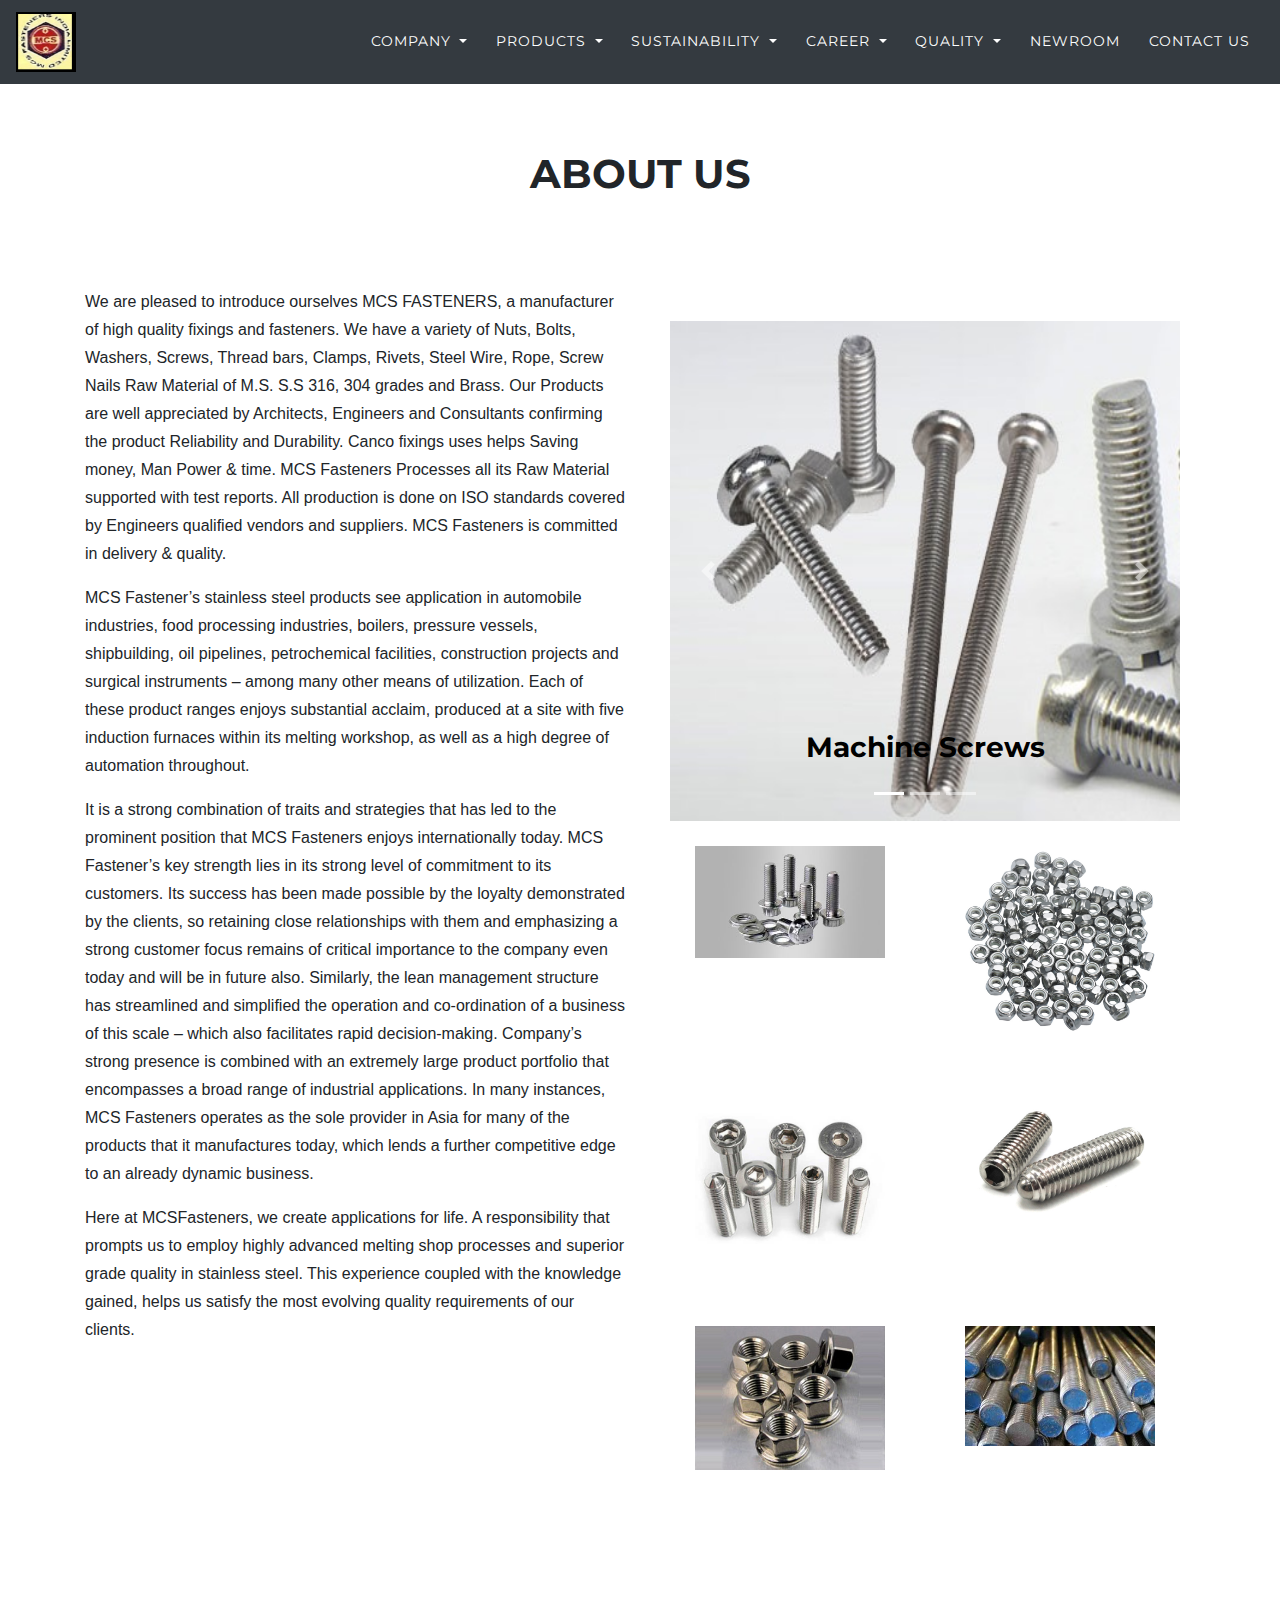
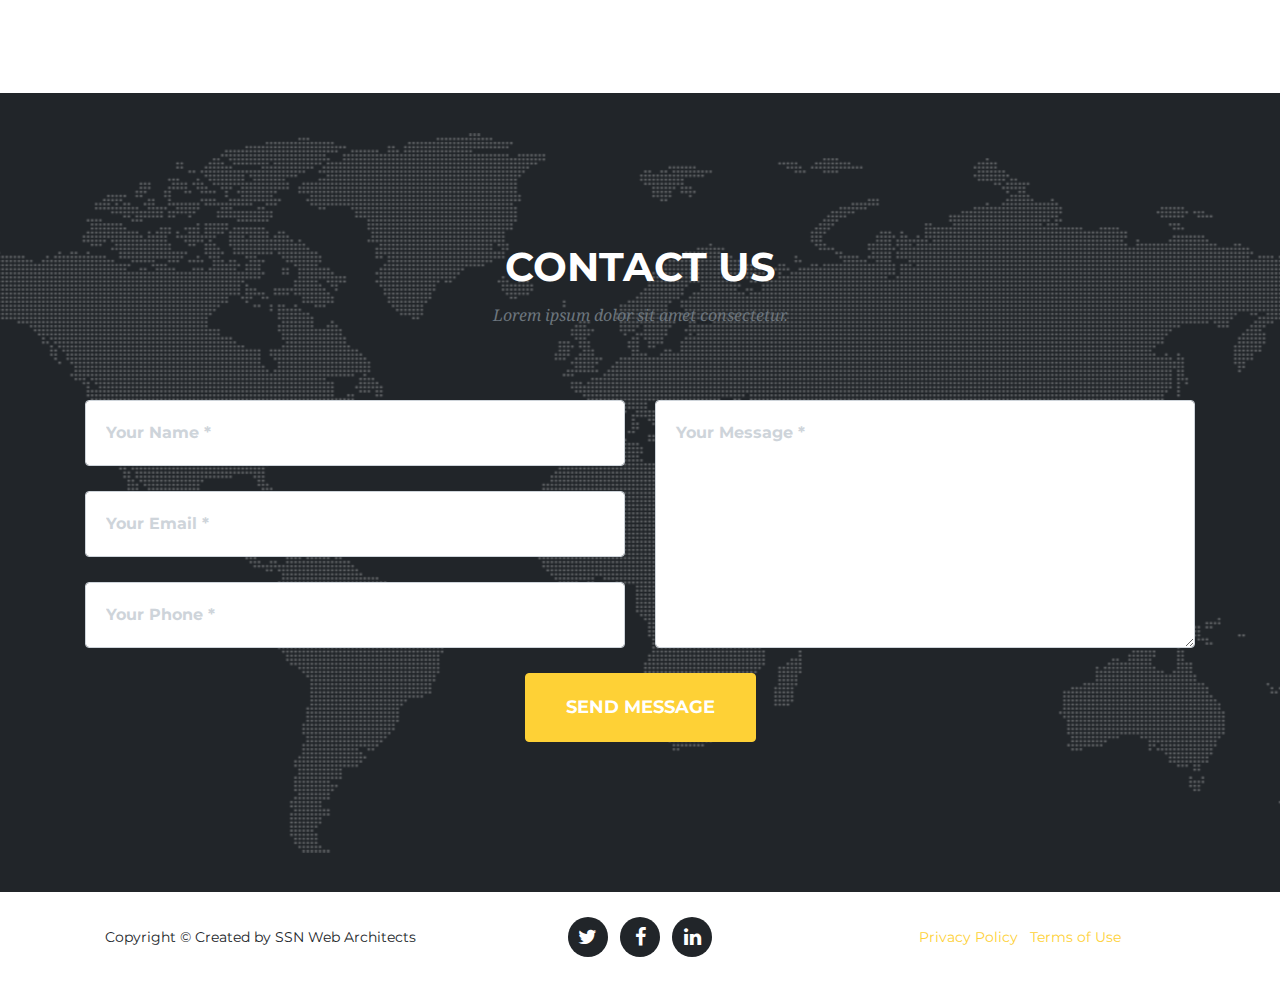
==== commit 6754c178: "Add[Awards page]" ====
--- a/aboutus.html
+++ b/aboutus.html
@@ -46,7 +46,7 @@
             <a class="dropdown-item js-scroll-trigger" href="#">About us</a>
             <a class="dropdown-item js-scroll-trigger" href="vision.html">Our Vision</a>
             <a class="dropdown-item js-scroll-trigger" href="managment.html">Our Managment</a>
-            <a class="dropdown-item js-scroll-trigger" href="#">Our Milestone</a>
+            <a class="dropdown-item js-scroll-trigger" href="milestone.html">Our Milestone</a>
           </div>
         </li>
         <li class="nav-item dropdown">
@@ -73,7 +73,7 @@
             Career
           </a>
           <div class="dropdown-menu">
-            <a class="dropdown-item js-scroll-trigger" href="#">Vision & Mission</a>
+            <a class="dropdown-item js-scroll-trigger" href="career.html">Vision & Mission</a>
             <a class="dropdown-item js-scroll-trigger" href="#">HR values</a>
             <a class="dropdown-item js-scroll-trigger" href="#">Working with us</a>
           </div>
@@ -84,7 +84,7 @@
             Quality
           </a>
           <div class="dropdown-menu">
-            <a class="dropdown-item js-scroll-trigger" href="#">Awards</a>
+            <a class="dropdown-item js-scroll-trigger" href="awards.html">Awards</a>
             <a class="dropdown-item js-scroll-trigger" href="quality.html">Our Quality</a>
           </div>
         </li>
--- a/css/agency.min.aboutus.css
+++ b/css/agency.min.aboutus.css
@@ -1,2 +1,2 @@
 
- */body{overflow-x:hidden;font-family:'Roboto Slab','Helvetica Neue',Helvetica,Arial,sans-serif}p{line-height:1.75}a{color:#fed136}a:hover{color:#fec503}.text-primary{color:#fed136!important}h1,h2,h3,h4,h5,h6{font-weight:700;font-family:Montserrat,'Helvetica Neue',Helvetica,Arial,sans-serif}section{padding:100px 0}section h2.section-heading{font-size:40px;margin-top:0;margin-bottom:15px}section h3.section-subheading{font-size:16px;font-weight:400;font-style:italic;margin-bottom:75px;text-transform:none;font-family:'Droid Serif','Helvetica Neue',Helvetica,Arial,sans-serif}@media (min-width:768px){section{padding:150px 0}}.btn{font-family:Montserrat,'Helvetica Neue',Helvetica,Arial,sans-serif;font-weight:700}.btn-xl{font-size:18px;padding:20px 40px}.btn-primary{background-color:#fed136;border-color:#fed136}.btn-primary:active,.btn-primary:focus,.btn-primary:hover{background-color:#fec810!important;border-color:#fec810!important;color:#fff}.btn-primary:active,.btn-primary:focus{box-shadow:0 0 0 .2rem rgba(254,209,55,.5)!important}::-moz-selection{background:#fed136;text-shadow:none}::selection{background:#fed136;text-shadow:none}img::selection{background:0 0}img::-moz-selection{background:0 0}#mainNav{background-color:#212529}#mainNav .navbar-toggler{font-size:12px;right:0;padding:13px;text-transform:uppercase;color:#fff;border:0;background-color:#fed136;font-family:Montserrat,'Helvetica Neue',Helvetica,Arial,sans-serif}#mainNav .navbar-brand{color:#fed136;font-family:'Kaushan Script','Helvetica Neue',Helvetica,Arial,cursive}#mainNav .navbar-brand.active,#mainNav .navbar-brand:active,#mainNav .navbar-brand:focus,#mainNav .navbar-brand:hover{color:#fec503}#mainNav .navbar-nav .nav-item .nav-link{font-size:90%;font-weight:400;padding:.75em 0;letter-spacing:1px;color:#fff;font-family:Montserrat,'Helvetica Neue',Helvetica,Arial,sans-serif}#mainNav .navbar-nav .nav-item .nav-link.active,#mainNav .navbar-nav .nav-item .nav-link:hover{color:#fed136}@media (min-width:992px){#mainNav{padding-top:25px;padding-bottom:25px;-webkit-transition:padding-top .3s,padding-bottom .3s;-moz-transition:padding-top .3s,padding-bottom .3s;transition:padding-top .3s,padding-bottom .3s;border:none;background-color:transparent}#mainNav .navbar-brand{font-size:1.75em;-webkit-transition:all .3s;-moz-transition:all .3s;transition:all .3s}#mainNav .navbar-nav .nav-item .nav-link{padding:1.1em 1em!important}#mainNav.navbar-shrink{padding-top:0;padding-bottom:0;background-color:#212529}#mainNav.navbar-shrink .navbar-brand{font-size:1.25em;padding:12px 0}}header.masthead{text-align:center;color:#fff;background-image:url(../img/infra.jpg);background-repeat:no-repeat;background-attachment:scroll;background-position:center center;-webkit-background-size:cover;-moz-background-size:cover;-o-background-size:cover;background-size:cover}header.masthead .intro-text{padding-top:150px;padding-bottom:100px}header.masthead .intro-text .intro-lead-in{font-size:22px;font-style:italic;line-height:22px;margin-bottom:25px;font-family:'Droid Serif','Helvetica Neue',Helvetica,Arial,sans-serif}header.masthead .intro-text .intro-heading{font-size:50px;font-weight:700;line-height:50px;margin-bottom:25px;font-family:Montserrat,'Helvetica Neue',Helvetica,Arial,sans-serif}@media (min-width:768px){header.masthead .intro-text{padding-top:300px;padding-bottom:200px}header.masthead .intro-text .intro-lead-in{font-size:40px;font-style:italic;line-height:40px;margin-bottom:25px;font-family:'Droid Serif','Helvetica Neue',Helvetica,Arial,sans-serif}header.masthead .intro-text .intro-heading{font-size:75px;font-weight:700;line-height:75px;margin-bottom:50px;font-family:Montserrat,'Helvetica Neue',Helvetica,Arial,sans-serif}}.service-heading{margin:15px 0;text-transform:none}#portfolio .portfolio-item{right:0;margin:0 0 15px}#portfolio .portfolio-item .portfolio-link{position:relative;display:block;max-width:400px;margin:0 auto;cursor:pointer}#portfolio .portfolio-item .portfolio-link .portfolio-hover{position:absolute;width:100%;height:100%;-webkit-transition:all ease .5s;-moz-transition:all ease .5s;transition:all ease .5s;opacity:0;background:rgba(254,209,54,.9)}#portfolio .portfolio-item .portfolio-link .portfolio-hover:hover{opacity:1}#portfolio .portfolio-item .portfolio-link .portfolio-hover .portfolio-hover-content{font-size:20px;position:absolute;top:50%;width:100%;height:20px;margin-top:-12px;text-align:center;color:#fff}#portfolio .portfolio-item .portfolio-link .portfolio-hover .portfolio-hover-content i{margin-top:-12px}#portfolio .portfolio-item .portfolio-link .portfolio-hover .portfolio-hover-content h3,#portfolio .portfolio-item .portfolio-link .portfolio-hover .portfolio-hover-content h4{margin:0}#portfolio .portfolio-item .portfolio-caption{max-width:400px;margin:0 auto;padding:25px;text-align:center;background-color:#fff}#portfolio .portfolio-item .portfolio-caption h4{margin:0;text-transform:none}#portfolio .portfolio-item .portfolio-caption p{font-size:16px;font-style:italic;margin:0;font-family:'Droid Serif','Helvetica Neue',Helvetica,Arial,sans-serif}#portfolio *{z-index:2}@media (min-width:767px){#portfolio .portfolio-item{margin:0 0 30px}}.portfolio-modal{padding-right:0!important}.portfolio-modal .modal-dialog{margin:1rem;max-width:100vw}.portfolio-modal .modal-content{padding:100px 0;text-align:center}.portfolio-modal .modal-content h2{font-size:3em;margin-bottom:15px}.portfolio-modal .modal-content p{margin-bottom:30px}.portfolio-modal .modal-content p.item-intro{font-size:16px;font-style:italic;margin:20px 0 30px;font-family:'Droid Serif','Helvetica Neue',Helvetica,Arial,sans-serif}.portfolio-modal .modal-content ul.list-inline{margin-top:0;margin-bottom:30px}.portfolio-modal .modal-content img{margin-bottom:30px}.portfolio-modal .modal-content button{cursor:pointer}.portfolio-modal .close-modal{position:absolute;top:25px;right:25px;width:75px;height:75px;cursor:pointer;background-color:transparent}.portfolio-modal .close-modal:hover{opacity:.3}.portfolio-modal .close-modal .lr{z-index:1051;width:1px;height:75px;margin-left:35px;-webkit-transform:rotate(45deg);-ms-transform:rotate(45deg);transform:rotate(45deg);background-color:#212529}.portfolio-modal .close-modal .lr .rl{z-index:1052;width:1px;height:75px;-webkit-transform:rotate(90deg);-ms-transform:rotate(90deg);transform:rotate(90deg);background-color:#212529}.timeline{position:relative;padding:0;list-style:none}.timeline:before{position:absolute;top:0;bottom:0;left:40px;width:2px;margin-left:-1.5px;content:'';background-color:#e9ecef}.timeline>li{position:relative;min-height:50px;margin-bottom:50px}.timeline>li:after,.timeline>li:before{display:table;content:' '}.timeline>li:after{clear:both}.timeline>li .timeline-panel{position:relative;float:right;width:100%;padding:0 20px 0 100px;text-align:left}.timeline>li .timeline-panel:before{right:auto;left:-15px;border-right-width:15px;border-left-width:0}.timeline>li .timeline-panel:after{right:auto;left:-14px;border-right-width:14px;border-left-width:0}.timeline>li .timeline-image{position:absolute;z-index:100;left:0;width:80px;height:80px;margin-left:0;text-align:center;color:#fff;border:7px solid #e9ecef;border-radius:100%;background-color:#fed136}.timeline>li .timeline-image h4{font-size:10px;line-height:14px;margin-top:12px}.timeline>li.timeline-inverted>.timeline-panel{float:right;padding:0 20px 0 100px;text-align:left}.timeline>li.timeline-inverted>.timeline-panel:before{right:auto;left:-15px;border-right-width:15px;border-left-width:0}.timeline>li.timeline-inverted>.timeline-panel:after{right:auto;left:-14px;border-right-width:14px;border-left-width:0}.timeline>li:last-child{margin-bottom:0}.timeline .timeline-heading h4{margin-top:0;color:inherit}.timeline .timeline-heading h4.subheading{text-transform:none}.timeline .timeline-body>p,.timeline .timeline-body>ul{margin-bottom:0}@media (min-width:768px){.timeline:before{left:50%}.timeline>li{min-height:100px;margin-bottom:100px}.timeline>li .timeline-panel{float:left;width:41%;padding:0 20px 20px 30px;text-align:right}.timeline>li .timeline-image{left:50%;width:100px;height:100px;margin-left:-50px}.timeline>li .timeline-image h4{font-size:13px;line-height:18px;margin-top:16px}.timeline>li.timeline-inverted>.timeline-panel{float:right;padding:0 30px 20px 20px;text-align:left}}@media (min-width:992px){.timeline>li{min-height:150px}.timeline>li .timeline-panel{padding:0 20px 20px}.timeline>li .timeline-image{width:150px;height:150px;margin-left:-75px}.timeline>li .timeline-image h4{font-size:18px;line-height:26px;margin-top:30px}.timeline>li.timeline-inverted>.timeline-panel{padding:0 20px 20px}}@media (min-width:1200px){.timeline>li{min-height:170px}.timeline>li .timeline-panel{padding:0 20px 20px 100px}.timeline>li .timeline-image{width:170px;height:170px;margin-left:-85px}.timeline>li .timeline-image h4{margin-top:40px}.timeline>li.timeline-inverted>.timeline-panel{padding:0 100px 20px 20px}}.team-member{margin-bottom:50px;text-align:center}.team-member img{width:225px;height:225px;border:7px solid #fff}.team-member h4{margin-top:25px;margin-bottom:0;text-transform:none}.team-member p{margin-top:0}section#contact{background-color:#212529;background-image:url(../img/map-image.png);background-repeat:no-repeat;background-position:center}section#contact .section-heading{color:#fff}section#contact .form-group{margin-bottom:25px}section#contact .form-group input,section#contact .form-group textarea{padding:20px}section#contact .form-group input.form-control{height:auto}section#contact .form-group textarea.form-control{height:248px}section#contact .form-control:focus{border-color:#fed136;box-shadow:none}section#contact ::-webkit-input-placeholder{font-weight:700;color:#ced4da;font-family:Montserrat,'Helvetica Neue',Helvetica,Arial,sans-serif}section#contact :-moz-placeholder{font-weight:700;color:#ced4da;font-family:Montserrat,'Helvetica Neue',Helvetica,Arial,sans-serif}section#contact ::-moz-placeholder{font-weight:700;color:#ced4da;font-family:Montserrat,'Helvetica Neue',Helvetica,Arial,sans-serif}section#contact :-ms-input-placeholder{font-weight:700;color:#ced4da;font-family:Montserrat,'Helvetica Neue',Helvetica,Arial,sans-serif}footer{padding:25px 0;text-align:center}footer span.copyright{font-size:90%;line-height:40px;text-transform:none;font-family:Montserrat,'Helvetica Neue',Helvetica,Arial,sans-serif}footer ul.quicklinks{font-size:90%;line-height:40px;margin-bottom:0;text-transform:none;font-family:Montserrat,'Helvetica Neue',Helvetica,Arial,sans-serif}ul.social-buttons{margin-bottom:0}ul.social-buttons li a{font-size:20px;line-height:40px;display:block;width:40px;height:40px;-webkit-transition:all .3s;-moz-transition:all .3s;transition:all .3s;color:#fff;border-radius:100%;outline:0;background-color:#212529}ul.social-buttons li a:active,ul.social-buttons li a:focus,ul.social-buttons li a:hover{background-color:#fed136}
+ */body{overflow-x:hidden;font-family:'Roboto Slab','Helvetica Neue',Helvetica,Arial,sans-serif}p{line-height:1.75}a{color:#fed136}a:hover{color:#fec503}.text-primary{color:#fed136!important}h1,h2,h3,h4,h5,h6{font-weight:700;font-family:Montserrat,'Helvetica Neue',Helvetica,Arial,sans-serif}section{padding:100px 0}section h2.section-heading{font-size:40px;margin-top:0;margin-bottom:15px}section h3.section-subheading{font-size:16px;font-weight:400;font-style:italic;margin-bottom:75px;text-transform:none;font-family:'Droid Serif','Helvetica Neue',Helvetica,Arial,sans-serif}@media (min-width:768px){section{padding:150px 0}}.btn{font-family:Montserrat,'Helvetica Neue',Helvetica,Arial,sans-serif;font-weight:700}.btn-xl{font-size:18px;padding:20px 40px}.btn-primary{background-color:#fed136;border-color:#fed136}.btn-primary:active,.btn-primary:focus,.btn-primary:hover{background-color:#fec810!important;border-color:#fec810!important;color:#fff}.btn-primary:active,.btn-primary:focus{box-shadow:0 0 0 .2rem rgba(254,209,55,.5)!important}::-moz-selection{background:#fed136;text-shadow:none}::selection{background:#fed136;text-shadow:none}img::selection{background:0 0}img::-moz-selection{background:0 0}#mainNav{background-color:#212529}#mainNav .navbar-toggler{font-size:12px;right:0;padding:13px;text-transform:uppercase;color:#fff;border:0;background-color:#fed136;font-family:Montserrat,'Helvetica Neue',Helvetica,Arial,sans-serif}#mainNav .navbar-brand{color:#fed136;font-family:'Kaushan Script','Helvetica Neue',Helvetica,Arial,cursive}#mainNav .navbar-brand.active,#mainNav .navbar-brand:active,#mainNav .navbar-brand:focus,#mainNav .navbar-brand:hover{color:#fec503}#mainNav .navbar-nav .nav-item .nav-link{font-size:90%;font-weight:400;padding:.75em 0;letter-spacing:1px;color:#fff;font-family:Montserrat,'Helvetica Neue',Helvetica,Arial,sans-serif}#mainNav .navbar-nav .nav-item .nav-link.active,#mainNav .navbar-nav .nav-item .nav-link:hover{color:#fed136}@media (min-width:992px){#mainNav{padding-top:7px;padding-bottom:7px;-webkit-transition:padding-top .3s,padding-bottom .3s;-moz-transition:padding-top .3s,padding-bottom .3s;transition:padding-top .3s,padding-bottom .3s;border:none;background-color:transparent}#mainNav .navbar-brand{font-size:1.75em;-webkit-transition:all .3s;-moz-transition:all .3s;transition:all .3s}#mainNav .navbar-nav .nav-item .nav-link{padding:1.1em 1em!important}#mainNav.navbar-shrink{padding-top:0;padding-bottom:0;background-color:#212529}#mainNav.navbar-shrink .navbar-brand{font-size:1.25em;padding:12px 0}}header.masthead{text-align:center;color:#fff; height: 100vh; background-image:url(../img/head4.jpg);background-repeat:no-repeat;background-attachment:scroll;background-position:center center;-webkit-background-size:cover;-moz-background-size:cover;-o-background-size:cover;background-size:cover}header.masthead .intro-text{padding-top:150px;padding-bottom:100px}header.masthead .intro-text .intro-lead-in{font-size:22px;font-style:italic;line-height:22px;margin-bottom:25px;font-family:'Droid Serif','Helvetica Neue',Helvetica,Arial,sans-serif}header.masthead .intro-text .intro-heading{font-size:50px;font-weight:700;line-height:50px;margin-bottom:25px;font-family:Montserrat,'Helvetica Neue',Helvetica,Arial,sans-serif}@media (min-width:768px){header.masthead .intro-text{padding-top:300px;padding-bottom:200px}header.masthead .intro-text .intro-lead-in{font-size:60px;color: black;font-style:italic;line-height:40px;margin-bottom:25px;font-family:'Droid Serif','Helvetica Neue',Helvetica,Arial,sans-serif}header.masthead .intro-text .intro-heading{font-size:35px;font-weight:700;line-height:75px;margin-bottom:50px;font-family:Montserrat,'Helvetica Neue',Helvetica,Arial,sans-serif}}.service-heading{margin:15px 0;text-transform:none}#portfolio .portfolio-item{right:0;margin:0 0 15px}#portfolio .portfolio-item .portfolio-link{position:relative;display:block;max-width:400px;margin:0 auto;cursor:pointer}#portfolio .portfolio-item .portfolio-link .portfolio-hover{position:absolute;width:100%;height:100%;-webkit-transition:all ease .5s;-moz-transition:all ease .5s;transition:all ease .5s;opacity:0;background:rgba(254,209,54,.9)}#portfolio .portfolio-item .portfolio-link .portfolio-hover:hover{opacity:1}#portfolio .portfolio-item .portfolio-link .portfolio-hover .portfolio-hover-content{font-size:20px;position:absolute;top:50%;width:100%;height:20px;margin-top:-12px;text-align:center;color:#fff}#portfolio .portfolio-item .portfolio-link .portfolio-hover .portfolio-hover-content i{margin-top:-12px}#portfolio .portfolio-item .portfolio-link .portfolio-hover .portfolio-hover-content h3,#portfolio .portfolio-item .portfolio-link .portfolio-hover .portfolio-hover-content h4{margin:0}#portfolio .portfolio-item .portfolio-caption{max-width:400px;margin:0 auto;padding:25px;text-align:center;background-color:#fff}#portfolio .portfolio-item .portfolio-caption h4{margin:0;text-transform:none}#portfolio .portfolio-item .portfolio-caption p{font-size:16px;font-style:italic;margin:0;font-family:'Droid Serif','Helvetica Neue',Helvetica,Arial,sans-serif}#portfolio *{z-index:2}@media (min-width:767px){#portfolio .portfolio-item{margin:0 0 30px}}.portfolio-modal{padding-right:0!important}.portfolio-modal .modal-dialog{margin:1rem;max-width:100vw}.portfolio-modal .modal-content{padding:100px 0;text-align:center}.portfolio-modal .modal-content h2{font-size:3em;margin-bottom:15px}.portfolio-modal .modal-content p{margin-bottom:30px}.portfolio-modal .modal-content p.item-intro{font-size:16px;font-style:italic;margin:20px 0 30px;font-family:'Droid Serif','Helvetica Neue',Helvetica,Arial,sans-serif}.portfolio-modal .modal-content ul.list-inline{margin-top:0;margin-bottom:30px}.portfolio-modal .modal-content img{margin-bottom:30px}.portfolio-modal .modal-content button{cursor:pointer}.portfolio-modal .close-modal{position:absolute;top:25px;right:25px;width:75px;height:75px;cursor:pointer;background-color:transparent}.portfolio-modal .close-modal:hover{opacity:.3}.portfolio-modal .close-modal .lr{z-index:1051;width:1px;height:75px;margin-left:35px;-webkit-transform:rotate(45deg);-ms-transform:rotate(45deg);transform:rotate(45deg);background-color:#212529}.portfolio-modal .close-modal .lr .rl{z-index:1052;width:1px;height:75px;-webkit-transform:rotate(90deg);-ms-transform:rotate(90deg);transform:rotate(90deg);background-color:#212529}.timeline{position:relative;padding:0;list-style:none}.timeline:before{position:absolute;top:0;bottom:0;left:40px;width:2px;margin-left:-1.5px;content:'';background-color:#e9ecef}.timeline>li{position:relative;min-height:50px;margin-bottom:50px}.timeline>li:after,.timeline>li:before{display:table;content:' '}.timeline>li:after{clear:both}.timeline>li .timeline-panel{position:relative;float:right;width:100%;padding:0 20px 0 100px;text-align:left}.timeline>li .timeline-panel:before{right:auto;left:-15px;border-right-width:15px;border-left-width:0}.timeline>li .timeline-panel:after{right:auto;left:-14px;border-right-width:14px;border-left-width:0}.timeline>li .timeline-image{position:absolute;z-index:100;left:0;width:80px;height:80px;margin-left:0;text-align:center;color:#fff;border:7px solid #e9ecef;border-radius:100%;background-color:#fed136}.timeline>li .timeline-image h4{font-size:10px;line-height:14px;margin-top:12px}.timeline>li.timeline-inverted>.timeline-panel{float:right;padding:0 20px 0 100px;text-align:left}.timeline>li.timeline-inverted>.timeline-panel:before{right:auto;left:-15px;border-right-width:15px;border-left-width:0}.timeline>li.timeline-inverted>.timeline-panel:after{right:auto;left:-14px;border-right-width:14px;border-left-width:0}.timeline>li:last-child{margin-bottom:0}.timeline .timeline-heading h4{margin-top:0;color:inherit}.timeline .timeline-heading h4.subheading{text-transform:none}.timeline .timeline-body>p,.timeline .timeline-body>ul{margin-bottom:0}@media (min-width:768px){.timeline:before{left:50%}.timeline>li{min-height:100px;margin-bottom:100px}.timeline>li .timeline-panel{float:left;width:41%;padding:0 20px 20px 30px;text-align:right}.timeline>li .timeline-image{left:50%;width:100px;height:100px;margin-left:-50px}.timeline>li .timeline-image h4{font-size:13px;line-height:18px;margin-top:16px}.timeline>li.timeline-inverted>.timeline-panel{float:right;padding:0 30px 20px 20px;text-align:left}}@media (min-width:992px){.timeline>li{min-height:150px}.timeline>li .timeline-panel{padding:0 20px 20px}.timeline>li .timeline-image{width:150px;height:150px;margin-left:-75px}.timeline>li .timeline-image h4{font-size:18px;line-height:26px;margin-top:30px}.timeline>li.timeline-inverted>.timeline-panel{padding:0 20px 20px}}@media (min-width:1200px){.timeline>li{min-height:170px}.timeline>li .timeline-panel{padding:0 20px 20px 100px}.timeline>li .timeline-image{width:170px;height:170px;margin-left:-85px}.timeline>li .timeline-image h4{margin-top:40px}.timeline>li.timeline-inverted>.timeline-panel{padding:0 100px 20px 20px}}.team-member{margin-bottom:50px;text-align:center}.team-member img{width:225px;height:225px;border:7px solid #fff}.team-member h4{margin-top:25px;margin-bottom:0;text-transform:none}.team-member p{margin-top:0}section#contact{background-color:#212529;background-image:url(../img/map-image.png);background-repeat:no-repeat;background-position:center}section#contact .section-heading{color:#fff}section#contact .form-group{margin-bottom:25px}section#contact .form-group input,section#contact .form-group textarea{padding:20px}section#contact .form-group input.form-control{height:auto}section#contact .form-group textarea.form-control{height:248px}section#contact .form-control:focus{border-color:#fed136;box-shadow:none}section#contact ::-webkit-input-placeholder{font-weight:700;color:#ced4da;font-family:Montserrat,'Helvetica Neue',Helvetica,Arial,sans-serif}section#contact :-moz-placeholder{font-weight:700;color:#ced4da;font-family:Montserrat,'Helvetica Neue',Helvetica,Arial,sans-serif}section#contact ::-moz-placeholder{font-weight:700;color:#ced4da;font-family:Montserrat,'Helvetica Neue',Helvetica,Arial,sans-serif}section#contact :-ms-input-placeholder{font-weight:700;color:#ced4da;font-family:Montserrat,'Helvetica Neue',Helvetica,Arial,sans-serif}footer{padding:25px 0;text-align:center}footer span.copyright{font-size:90%;line-height:40px;text-transform:none;font-family:Montserrat,'Helvetica Neue',Helvetica,Arial,sans-serif}footer ul.quicklinks{font-size:90%;line-height:40px;margin-bottom:0;text-transform:none;font-family:Montserrat,'Helvetica Neue',Helvetica,Arial,sans-serif}ul.social-buttons{margin-bottom:0}ul.social-buttons li a{font-size:20px;line-height:40px;display:block;width:40px;height:40px;-webkit-transition:all .3s;-moz-transition:all .3s;transition:all .3s;color:#fff;border-radius:100%;outline:0;background-color:#212529}ul.social-buttons li a:active,ul.social-buttons li a:focus,ul.social-buttons li a:hover{background-color:#fed136}
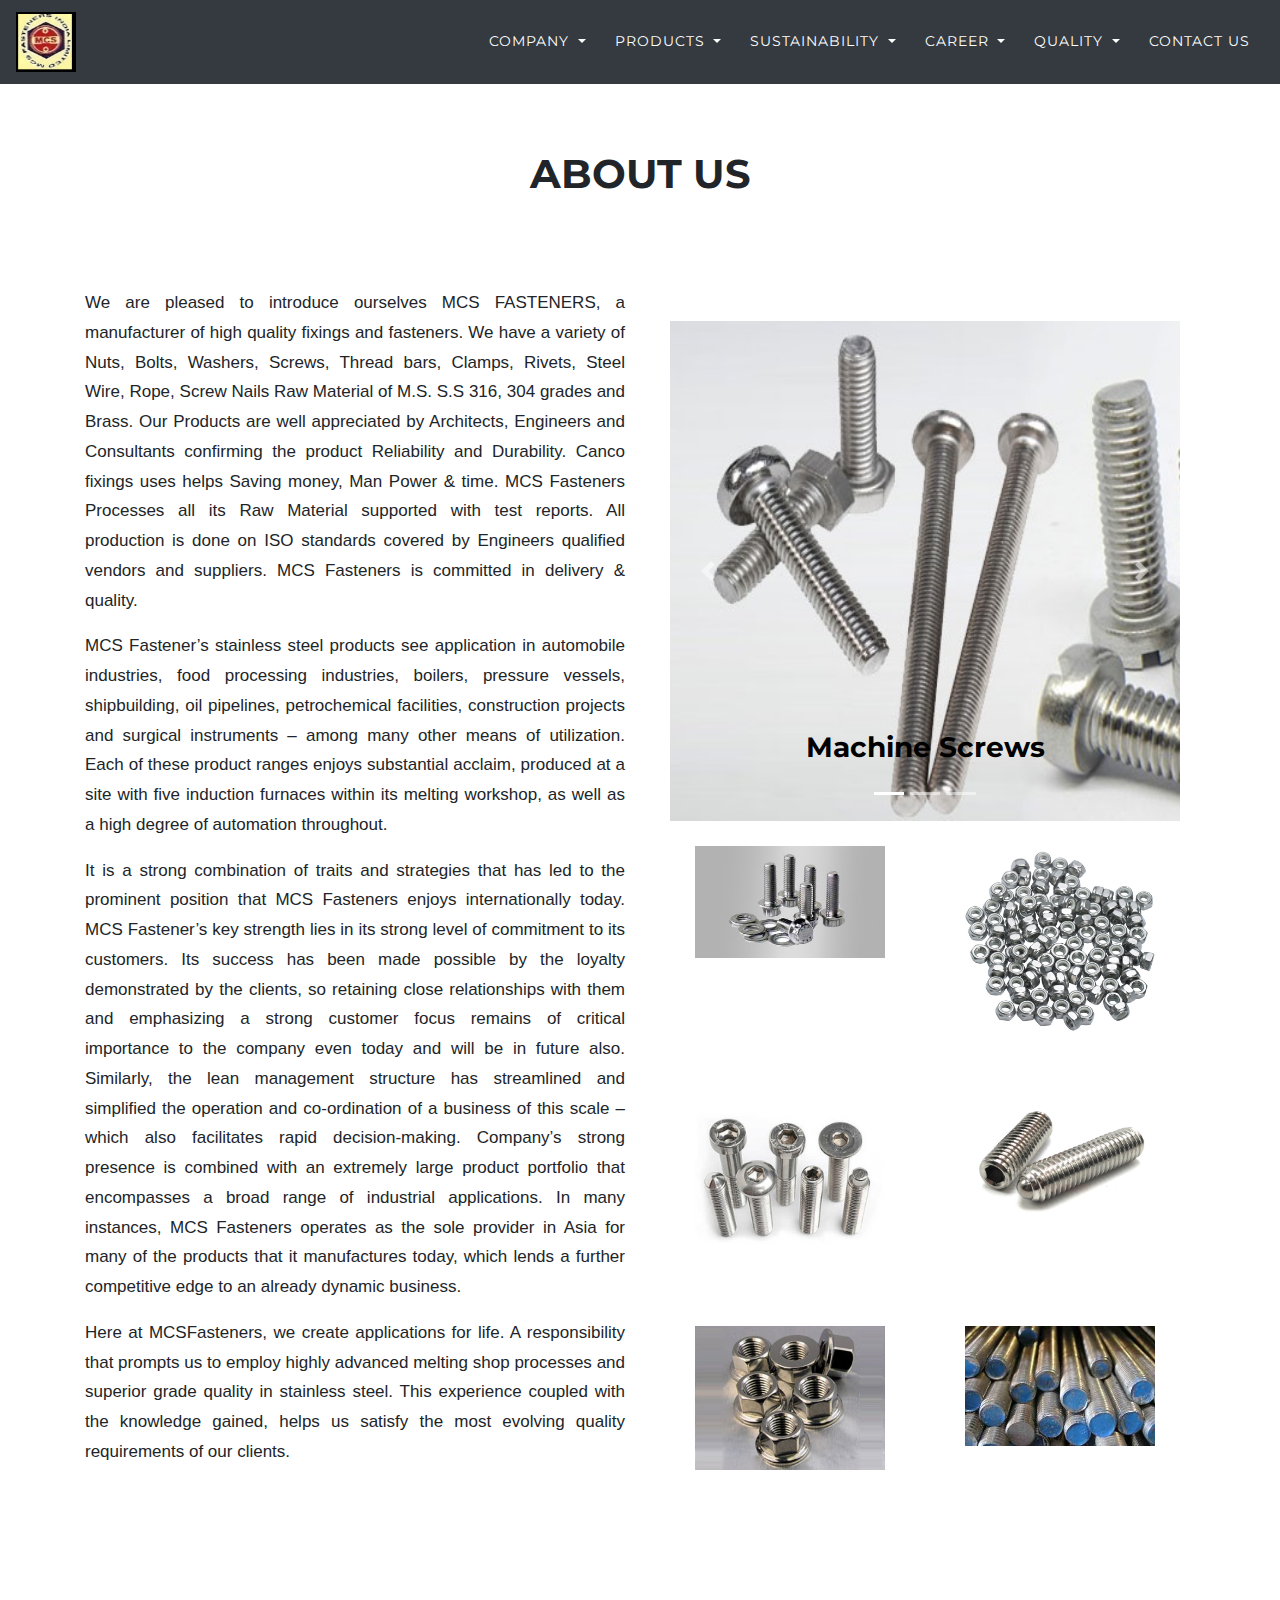
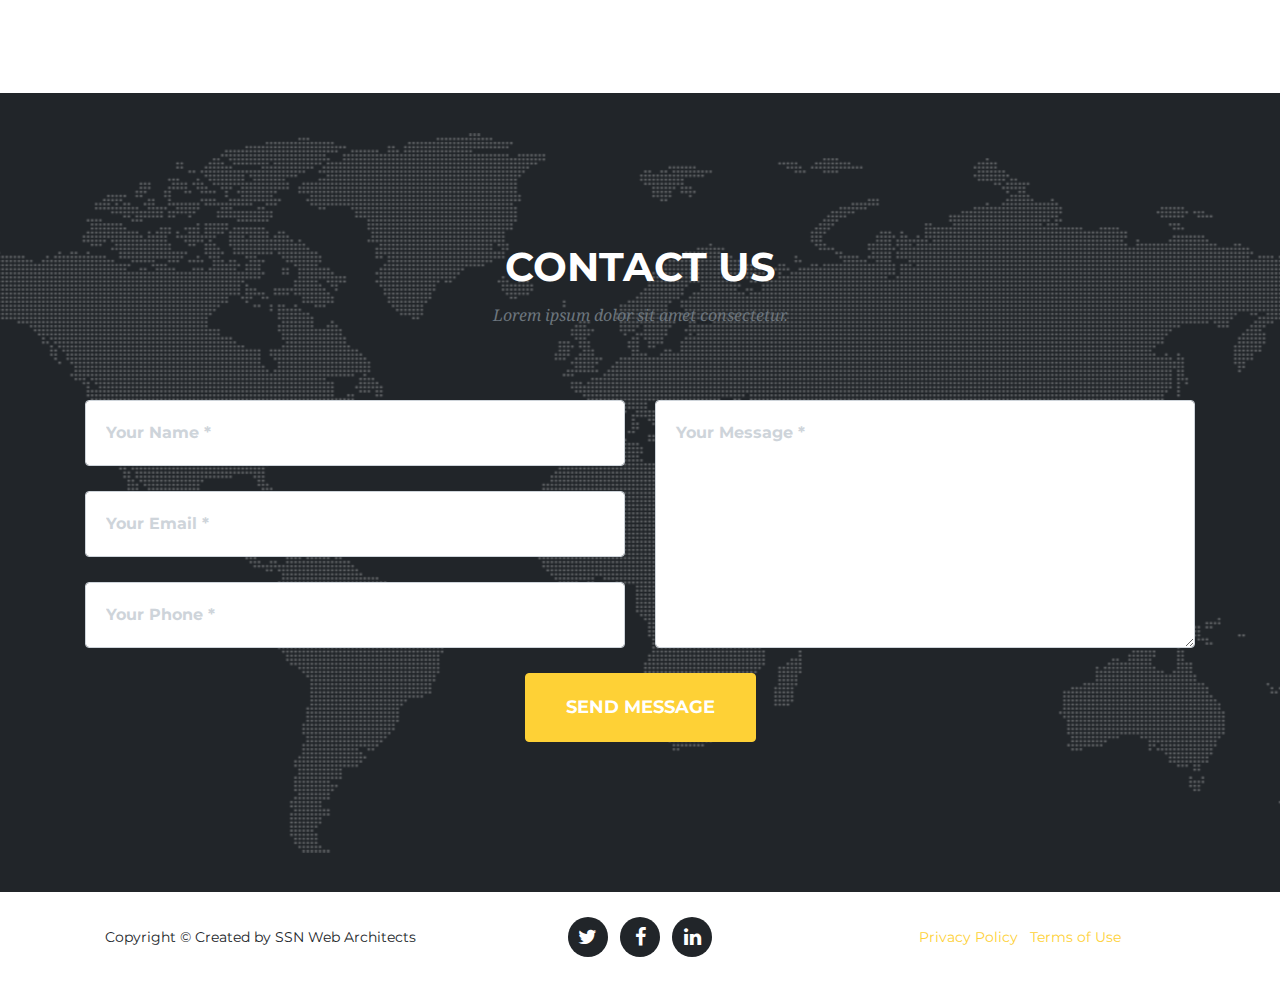
==== commit 0cdeb4f8: "Change[Text Justified,Content]" ====
--- a/aboutus.html
+++ b/aboutus.html
@@ -86,13 +86,11 @@
           <div class="dropdown-menu">
             <a class="dropdown-item js-scroll-trigger" href="awards.html">Awards</a>
             <a class="dropdown-item js-scroll-trigger" href="quality.html">Our Quality</a>
+            <a class="dropdown-item js-scroll-trigger" href="#">Newroom</a>
           </div>
         </li>
 
         <!-- Dropdown -->
-        <li class="nav-item">
-          <a class="nav-link js-scroll-trigger" href="#">Newroom</a>
-        </li>
         <li class="nav-item">
           <a class="nav-link js-scroll-trigger" href="#contact">Contact us</a>
         </li>
@@ -115,6 +113,7 @@
         <div class="row ">
           <div class="col-md-6">
             <h4 class="service-heading text-center"></h4>
+            <div style="text-align: justify;text-justify: inter-word;font-size:17px;">
             <p>
               We are pleased to introduce ourselves MCS FASTENERS, a manufacturer of high quality fixings and fasteners. We have a variety of Nuts, Bolts, Washers, Screws, Thread bars, Clamps, Rivets, Steel Wire, Rope, Screw Nails Raw Material of M.S. S.S 316, 304 grades and Brass. Our Products are well appreciated by Architects, Engineers and Consultants confirming the product Reliability and Durability. Canco fixings uses helps Saving money, Man Power & time. MCS Fasteners Processes all its Raw Material supported with test reports. All production is done on ISO standards covered by Engineers qualified vendors and suppliers. MCS Fasteners is committed in delivery & quality.
               <p>
@@ -126,6 +125,7 @@
               <p>
                 Here at MCSFasteners, we create applications for life. A responsibility that prompts us to employ highly advanced melting shop processes and superior grade quality in stainless steel.  This experience coupled with the knowledge gained, helps us satisfy the most evolving quality requirements of our clients.
               </p>
+            </div>
           </div>
           <div class="col-md-6">
             <section class="py-5">
